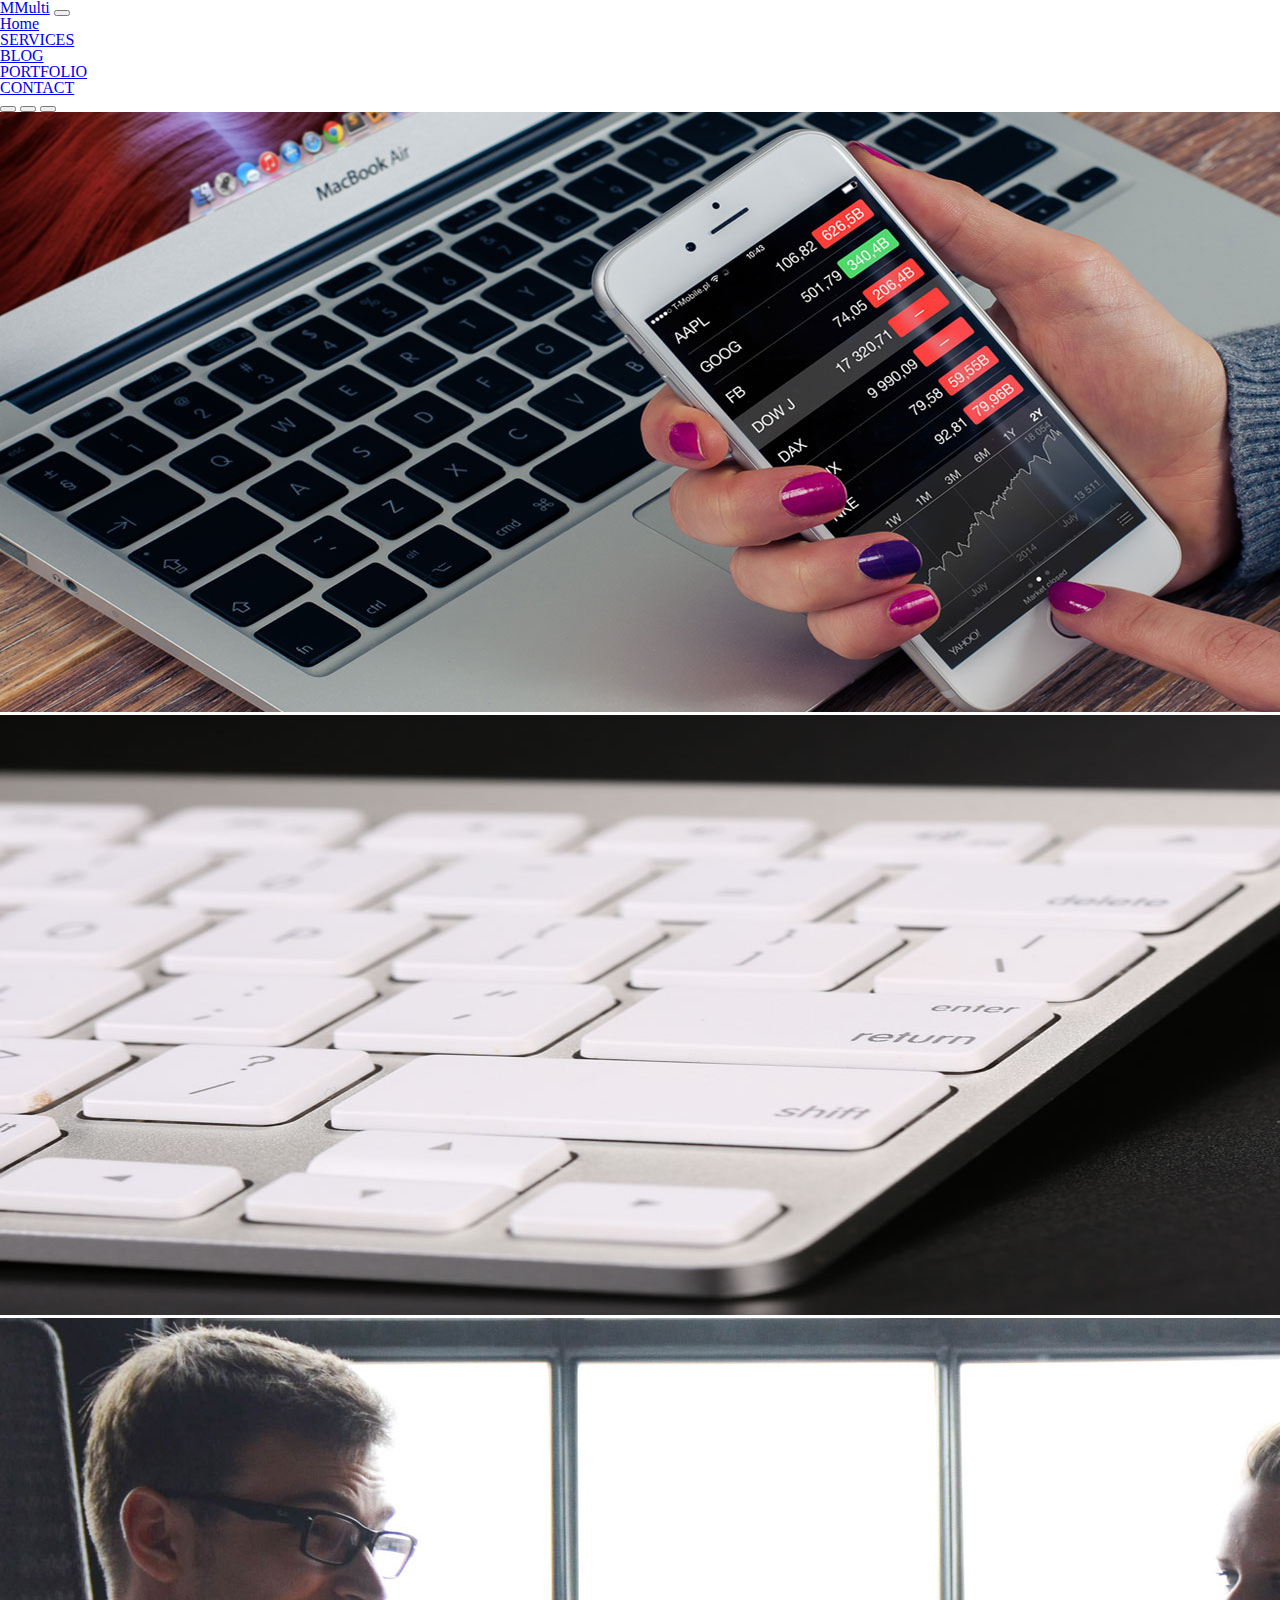
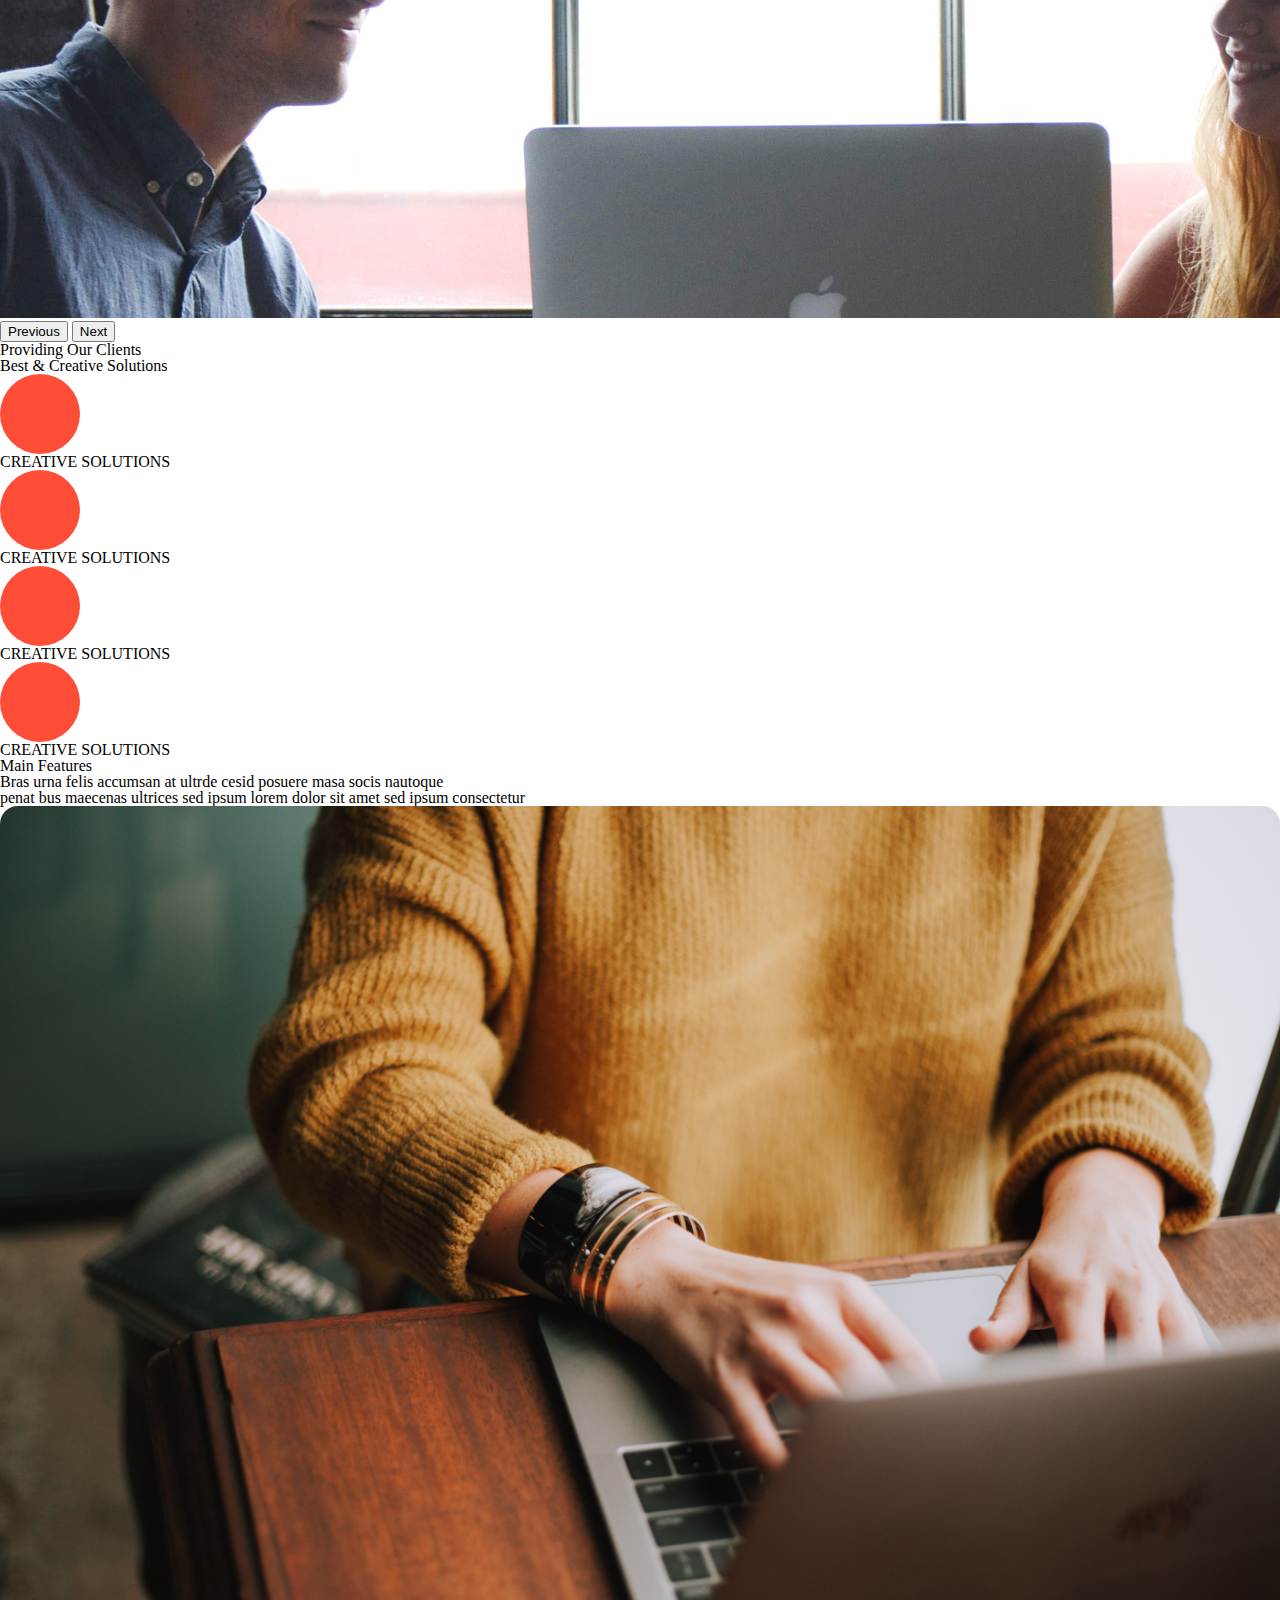
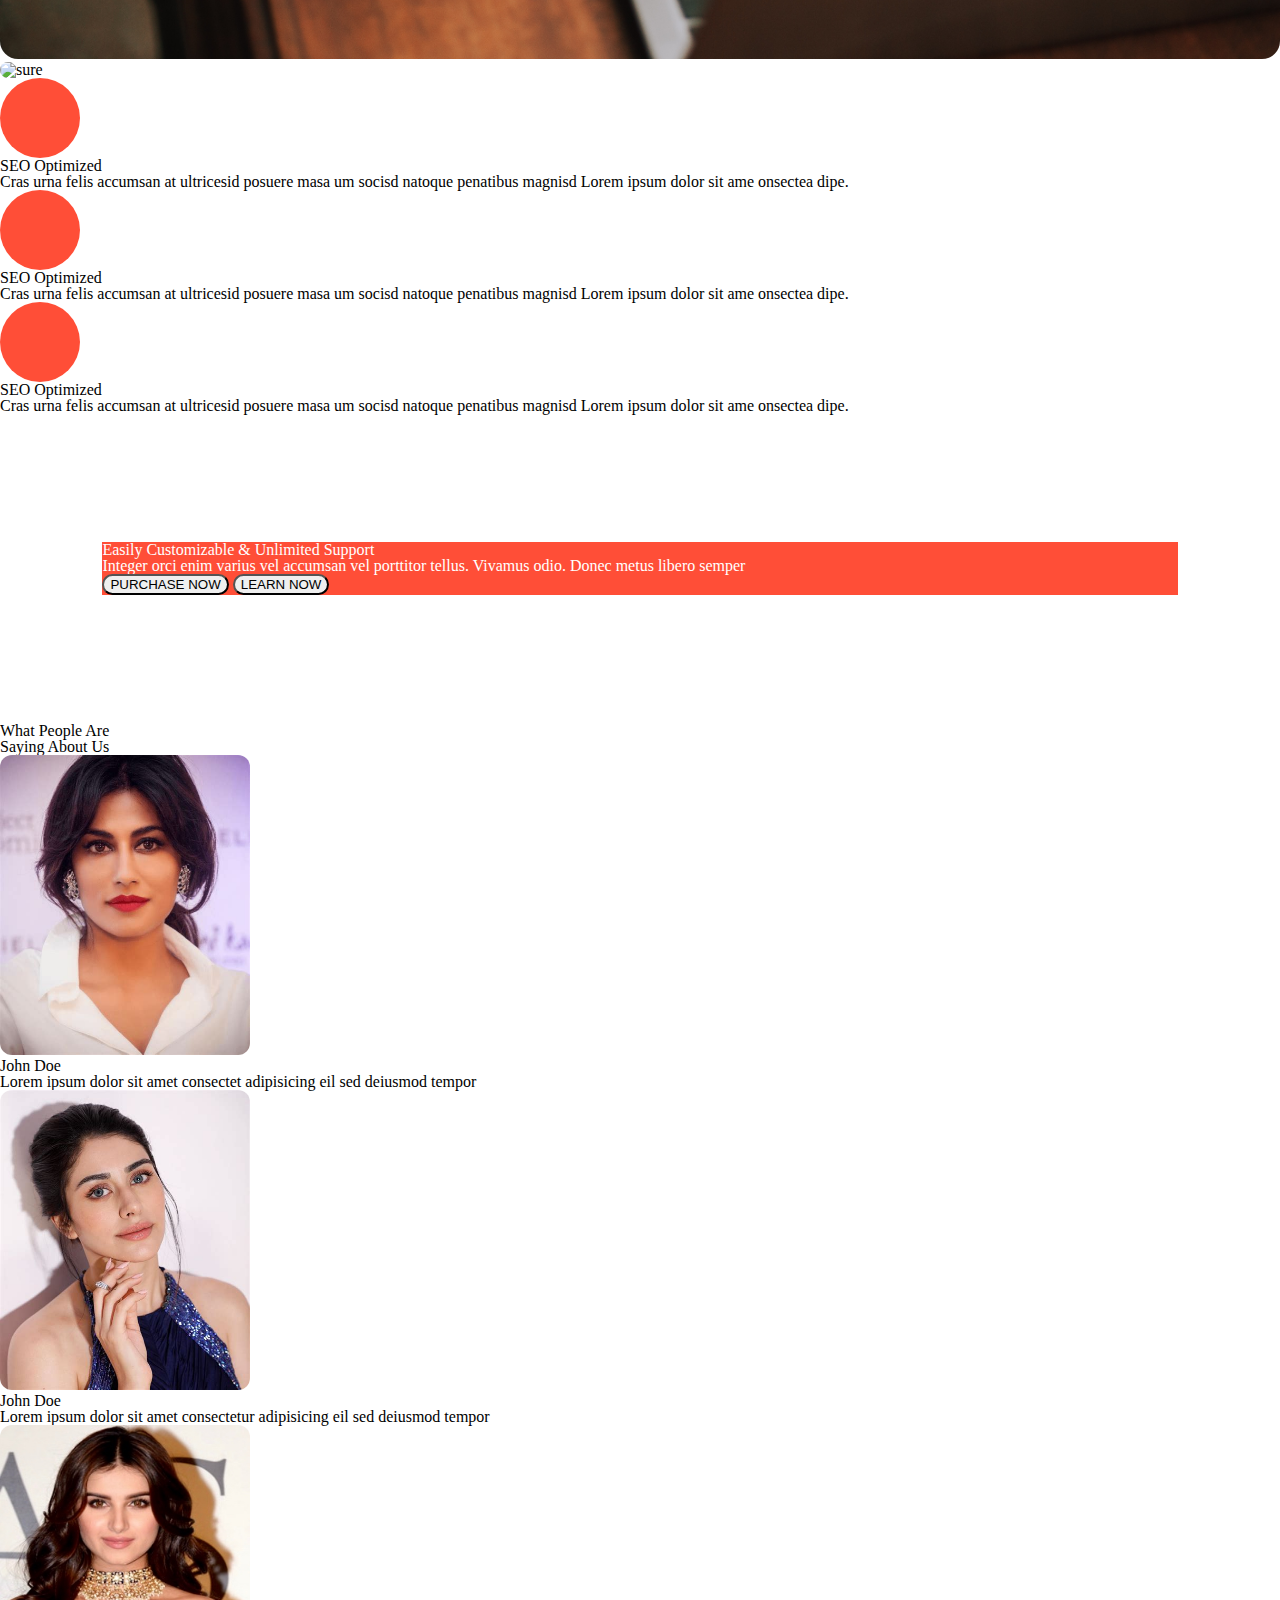
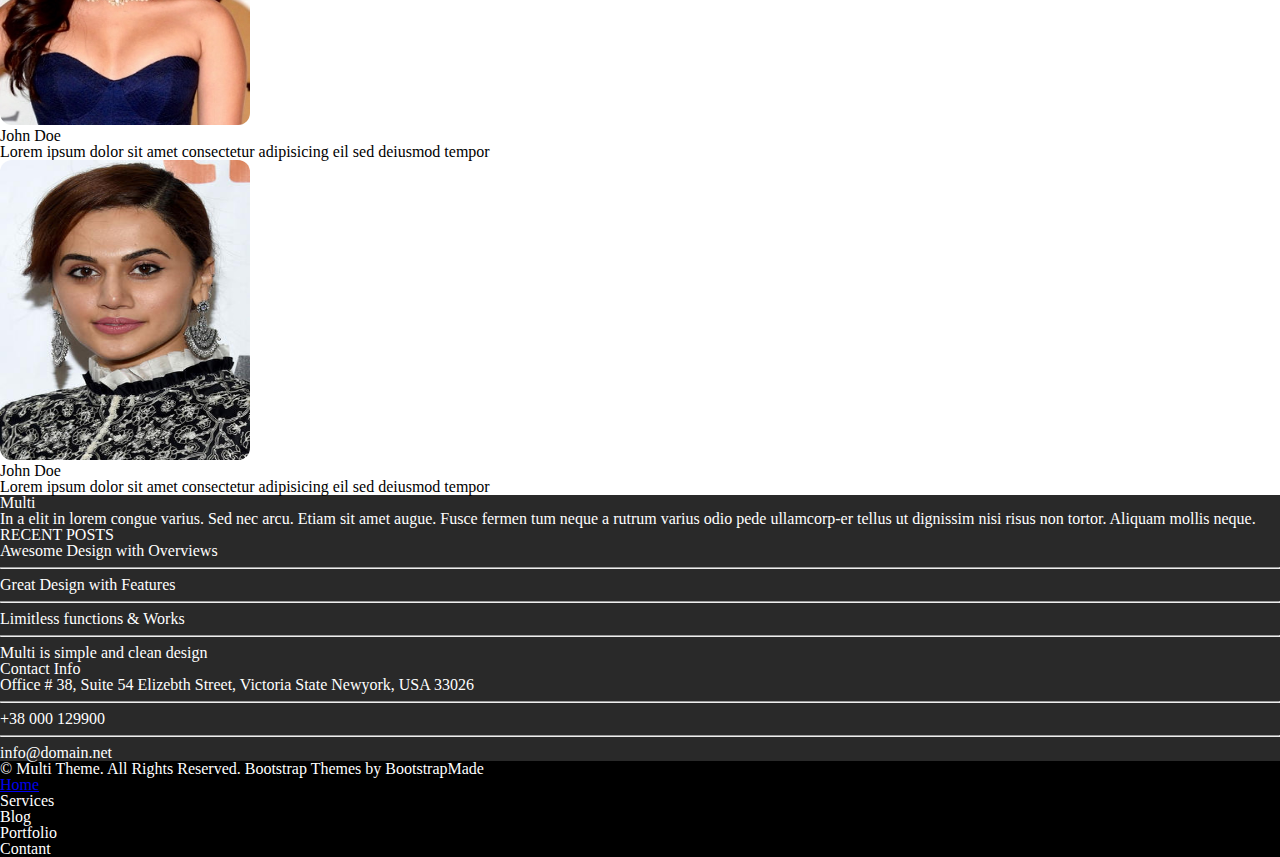
==== index.html @ 55b528cd "17TH FEB 06:17 AM COMMIT" ====
<!DOCTYPE html>
<html lang="en">
    <head>
        <title>Multi Page</title>
        <meta charset="UTF-8">
        <link rel="stylesheet" type="text/css" href="reset.css">
        <link rel= "stylesheet" href="./SCAP.css">
        <meta name="viewport" content="width=device-width, initial-scale=1">
        <script src="https://kit.fontawesome.com/50d83b71b0.js" crossorigin="anonymous"></script>
        <link href="https://cdn.jsdelivr.net/npm/bootstrap@5.1.3/dist/css/bootstrap.min.css" rel="stylesheet" integrity="sha384-1BmE4kWBq78iYhFldvKuhfTAU6auU8tT94WrHftjDbrCEXSU1oBoqyl2QvZ6jIW3" crossorigin="anonymous">

        </head>
    <body>
        <header class="mb-3" id="Home">
            <nav class="navbar navbar-expand-lg navbar-light">
                <div class="container-fluid">
                    <a class="navbar-brand fs-2 fw-bold" href="#"><span class="text-danger">M</span>Multi</a>
                    <button class="navbar-toggler" type="button" data-bs-toggle="collapse" data-bs-target="#navbarNav" aria-controls="navbarNav" aria-expanded="false" aria-label="Toggle navigation">
                    <span class="navbar-toggler-icon"></span>
                    </button>
                    <div class="collapse navbar-collapse" id="navbarNav">
                        <ul class="navbar-nav ms-auto fs-3 fw-bold">
                            <li class="nav-item">
                                <a class="nav-link active" aria-current="page" href="#carouselExampleIndicators">Home</a>
                            </li>
                            <li class="nav-item">
                                <a class="nav-link" href="#services">SERVICES</a>
                            </li>
                            <li class="nav-item">
                                <a class="nav-link" href="#blog">BLOG</a>
                            </li>
                            <li class="nav-item">
                                <a class="nav-link" href="#protfolio">PORTFOLIO</a>
                            </li>
                            <li class="nav-item">
                                <a class="nav-link" href="#contact">CONTACT</a>
                            </li>
                        </ul>
                    </div>
                </div>
            </nav>
        </header>
        <main>
            <div id="carouselExampleIndicators" class="carousel slide" data-bs-ride="carousel">
                <div class="carousel-indicators">
                  <button type="button" data-bs-target="#carouselExampleIndicators" data-bs-slide-to="0" class="active" aria-current="true" aria-label="Slide 1"></button>
                  <button type="button" data-bs-target="#carouselExampleIndicators" data-bs-slide-to="1" aria-label="Slide 2"></button>
                  <button type="button" data-bs-target="#carouselExampleIndicators" data-bs-slide-to="2" aria-label="Slide 3"></button>
                </div>
                <div class="carousel-inner">
                  <div class="carousel-item active">
                    <img src="./assets/slider/1.jpg" class="d-block w-100" alt="1stimage">
                  </div>
                  <div class="carousel-item">
                    <img src="./assets/slider/2.jpg" class="d-block w-100" alt="2ndimage">
                  </div>
                  <div class="carousel-item">
                    <img src="./assets/slider/3.jpg" class="d-block w-100" alt="3rdimage">
                  </div>
                </div>
                <button class="carousel-control-prev" type="button" data-bs-target="#carouselExampleIndicators" data-bs-slide="prev">
                  <span class="carousel-control-prev-icon" aria-hidden="true"></span>
                  <span class="visually-hidden">Previous</span>
                </button>
                <button class="carousel-control-next" type="button" data-bs-target="#carouselExampleIndicators" data-bs-slide="next">
                  <span class="carousel-control-next-icon" aria-hidden="true"></span>
                  <span class="visually-hidden">Next</span>
                </button>
            </div>
            <div class="container-fluid mt-5">
                <div class="row mt-3">
                    <div class="col-12 fw-bold text-center">
                        <p class="fs-3">Providing Our Clients</p>
                        <p class="fs-3">Best & Creative Solutions</p>
                    </div>
                </div>
                <section class="row mt-5 text-center" id="services">
                    <div class = "col-xxl-3 col-xl-3 col-lg-3 col-md-4 col-sm-6 text-center mt-3">
                        <div class="circle-green">
                            <i class="fas fa-cogs fa-3x"></i>
                        </div>
                        <h4 class="fw-bold">CREATIVE SOLUTIONS</h4>
                    </div>
                    <div class = "col-xxl-3 col-xl-3 col-lg-3 col-md-4 col-sm-6 text-center mt-3">
                        <div class="circle-green">
                            <i class="fa fa-leaf fa-3x"></i>
                        </div>
                        <h4 class="fw-bold">CREATIVE SOLUTIONS</h4>
                    </div>
                    <div class = "col-xxl-3 col-xl-3 col-lg-3 col-md-4 col-sm-6 text-center mt-3">
                        <div class="circle-green">
                            <i class="far fa-heart fa-3x"></i>
                        </div>
                        <h4 class="fw-bold">CREATIVE SOLUTIONS</h4>
                    </div>
                    <div class = "col-xxl-3 col-xl-3 col-lg-3 col-md-4 col-sm-6 text-center mt-3">
                        <div class="circle-green">
                            <i class="fas fa-laptop fa-3x"></i>
                        </div>
                        <h4 class="fw-bold">CREATIVE SOLUTIONS</h4>
                    </div>
                </section>
                <div class="row mt-5">
                    <div class="col-12  text-center">    
                        <p class="fs-2 fw-bold">Main Features<p>
                        <p class="fs-3">Bras urna felis accumsan at ultrde cesid posuere masa socis nautoque</p>
                        <p class="fs-4">penat bus maecenas ultrices sed ipsum lorem dolor sit amet sed ipsum consectetur</p>
                    </div>
                </div>
                <div class="row mb-5" id="protfolio">
                    <div class="col-xxl-6 col-xl-6 col-lg-6 col-md-12 col-sm-12 mt-5">
                        <img src="./computer.jpg" height="100%" width="100%" alt="sure" style="border-radius: 18px;">
                    </div>
                    <div class="col-xxl-6 col-xl-6 col-lg-6 col-md-12 col-sm-12 mt-5">
                        <img src="./lets-talk-about-bootstrap.png" height="100%" width="100%" alt="sure" style="border-radius: 18px;">
                    </div>
                </div>
            
                <div class= "row mt-5 mb-5 justify-content-evenly" id="blog">
                    <div class="col-xxl-4 col-xl-4 col-lg-6 col-md-6 col-sm-12  mt-5 mb-5">
                        <div class="container-fluid">
                            <div class="row">
                                <div class="col-2 me-4">
                                    <div class="circle-green">
                                        <i class="fas fa-rocket fa-3x ms-3"></i>
                                    </div>
                                </div>
                                <div class="col-9">
                                    <h3 class="fw-bold">SEO Optimized </h3>
                                    <h5>Cras urna felis accumsan at ultricesid posuere 
                                    masa um socisd natoque penatibus magnisd Lorem 
                                    ipsum dolor sit ame onsectea dipe.</h5>
                                </div>
                                
                            </div>
                        </div>
                    </div>
                    <div class="col-xxl-4 col-xl-4 col-lg-6 col-md-6 col-sm-12  mt-5 mb-5">
                        <div class="container-fluid">
                            <div class="row">
                                <div class="col-2 me-4">
                                    <div class="circle-green">
                                        <i class="fas fa-camera fa-3x ms-3"></i>
                                    </div>
                                </div>
                                <div class="col-9">
                                    <h3 class="fw-bold">SEO Optimized </h3>
                                    <h5>Cras urna felis accumsan at ultricesid posuere 
                                    masa um socisd natoque penatibus magnisd Lorem 
                                    ipsum dolor sit ame onsectea dipe.</h5>
                                </div>
                            </div>
                        </div>
                    </div>
                    <div class="col-xxl-4 col-xl-4 col-lg-6 col-md-6 col-sm-12  mt-5 mb-5"> 
                        <div class="container-fluid">
                            <div class="row">
                                <div class="col-2 me-4">
                                    <div class="circle-green">
                                        <i class="fas fa-heart fa-3x ms-3"></i>
                                    </div>
                                </div>
                                <div class="col-9">
                                    <h3 class="fw-bold">SEO Optimized </h3>
                                    <h5>Cras urna felis accumsan at ultricesid posuere 
                                    masa um socisd natoque penatibus magnisd Lorem 
                                    ipsum dolor sit ame onsectea dipe.</h5>
                                </div>
                            </div>
                        </div>
                    </div>  
                </div>
                <section class="row text-center" style="background-color: #FF4E37; color: white;margin-left: 8vw;margin-right: 8vw;">
                    <div class="col-12" style="margin-top: 10vw; margin-bottom: 10vw; ">
                        <h1 class="fw-bold">Easily Customizable & Unlimited Support</h1>
                        <h5>Integer orci enim varius vel accumsan vel porttitor tellus. Vivamus odio. Donec metus libero semper</h5>
                        <button type="button" class="btn btn-light" style="border-radius: 18px;">PURCHASE NOW</button>
                        <button type="button" class="btn btn-light" style="border-radius: 18px;">LEARN NOW</button>
                    </div>
                </section>
                <div class="row mt-5">
                    <p class ="col-12 fs-2 fw-bold text-center">What People Are</p>
                    <p class= "col-12 fs-2 fw-bold text-center">Saying About Us</p>
                </div>
                <div class="row mt-5 mb-5">
                    <div class="col-xxl-3 col-xl-3 col-lg-4 col-md-6 col-sm-12 text-center mt-3">
                        <img src="./1.jpg" alt="sure" style="border-radius: 12px;" height="300px" width="250px">
                        <h2>John Doe</h2>
                        <h4>Lorem ipsum dolor sit amet consectet adipisicing eil sed deiusmod tempor</h4>
                    </div>
                    <div class="col-xxl-3 col-xl-3 col-lg-4 col-md-6 col-sm-12 text-center mt-3">
                        <img src="./2.jpg" alt="sure" style="border-radius: 12px;" height="300px" width="250px">
                        <h2>John Doe</h2>
                        <h4>Lorem ipsum dolor sit amet consectetur adipisicing eil sed deiusmod tempor</h4>
                    </div>
                    <div class="col-xxl-3 col-xl-3 col-lg-4 col-md-6 col-sm-12 text-center mt-3">
                        <img src="./3.jpg" alt="sure"  style="border-radius: 12px;" height="300px" width="250px">
                        <h2>John Doe</h2>
                        <h4>Lorem ipsum dolor sit amet consectetur adipisicing eil sed deiusmod tempor</h4>
                    </div>
                    <div class="col-xxl-3 col-xl-3 col-lg-4 col-md-6 col-sm-12 text-center mt-3">
                        <img src="./4.jpg" alt="sure" style="border-radius: 12px;" height="300px" width="250px">
                        <h2>John Doe</h2>
                        <h4>Lorem ipsum dolor sit amet consectetur adipisicing eil sed deiusmod tempor</h4>
                    </div>
                </div>
                <div class="row" style="background-color: #292929; color: white;">
                    <div class="col-xxl-4 col-xl-4 col-lg-6 col-md-6 col-sm-12 fs-4 mt-5 mb-5">
                        <h3>Multi</h3>
                        <p>In a elit in lorem congue varius. Sed 
                            nec arcu. Etiam sit amet augue. Fusce 
                            fermen tum neque a rutrum varius odio 
                            pede ullamcorp-er tellus ut dignissim 
                            nisi risus non tortor. Aliquam mollis 
                            neque.
                        </p>
                        <div class="d-flex justify-content-between">
                            <i class="fab fa-facebook-f fa-2x" ></i>
                            <i class="fab fa-twitter fa-2x" ></i>
                            <i class="fab fa-linkedin-in fa-2x" ></i>
                            <i class="fab fa-pinterest fa-2x" ></i>
                            <i class="fab fa-google-plus fa-2x"></i>
                        </div>
                    </div>
                    <div class="col-xxl-4 col-xl-4 col-lg-6 col-md-6 col-sm-12 fs-3  mt-5 mb-5">
                        <p>RECENT POSTS</p>
                        <p>Awesome Design with Overviews</p>
                        <hr>
                        <p>Great Design with Features</p>
                        <hr>
                        <p>Limitless functions & Works</p>
                        <hr>
                        <p>Multi is simple and clean design</p>
                    </div>
                    <div class="col-xxl-4 col-xl-4 col-lg-4 col-md-6 col-sm-12 fs-4  mt-5 mb-5" id="contact">
                        <p>Contact Info</p>
                        <i class="fas fa-home fa-2x"></i> Office # 38, Suite 54 Elizebth Street, Victoria State Newyork, USA 33026
                        
                        <hr>
                        <i class="fas fa-phone-alt fa-2x"></i>  +38 000 129900
                        <hr>
                        <i class="far fa-envelope fa-2x"></i> info@domain.net
                    </div>
                </div>
            </div>
        </main>
        <footer class="container-fluid" style="background-color: black;color: white;">
            <div class="row">
                <h5 class="col-xxl-3 col-xl-3 col-lg-3 col-md-4 col-sm-3"> &#169; Multi Theme. All Rights Reserved.
                    Bootstrap Themes by BootstrapMade</h5>
                <div class="col-xxl-6 col-xl-6 col-lg-7 col-md-8 col-sm-4 d-flex ms-auto justify-content-around flex-xxl-row flex-xl-row flex-lg-row flex-md-row flex-sm-column">
                    <h5><a href="#Home">Home</a></h5>
                    <h5>Services</h5>
                    <h5>Blog</h5>
                    <h5>Portfolio</h5>
                    <h5>Contant</h5>
                </div>    
            </div>
        </footer>
        <script src="https://cdn.jsdelivr.net/npm/bootstrap@5.1.3/dist/js/bootstrap.bundle.min.js" integrity="sha384-ka7Sk0Gln4gmtz2MlQnikT1wXgYsOg+OMhuP+IlRH9sENBO0LRn5q+8nbTov4+1p" crossorigin="anonymous"></script>
    </body>
</html>
---- SCAP.css ----
.circle-green {
    height: 80px;
    width: 80px;
    background-color: #FF4E37;
    border-radius: 40px;
}


.circle-green:hover {
    color: #FF4E37;
    background-color: white;
}
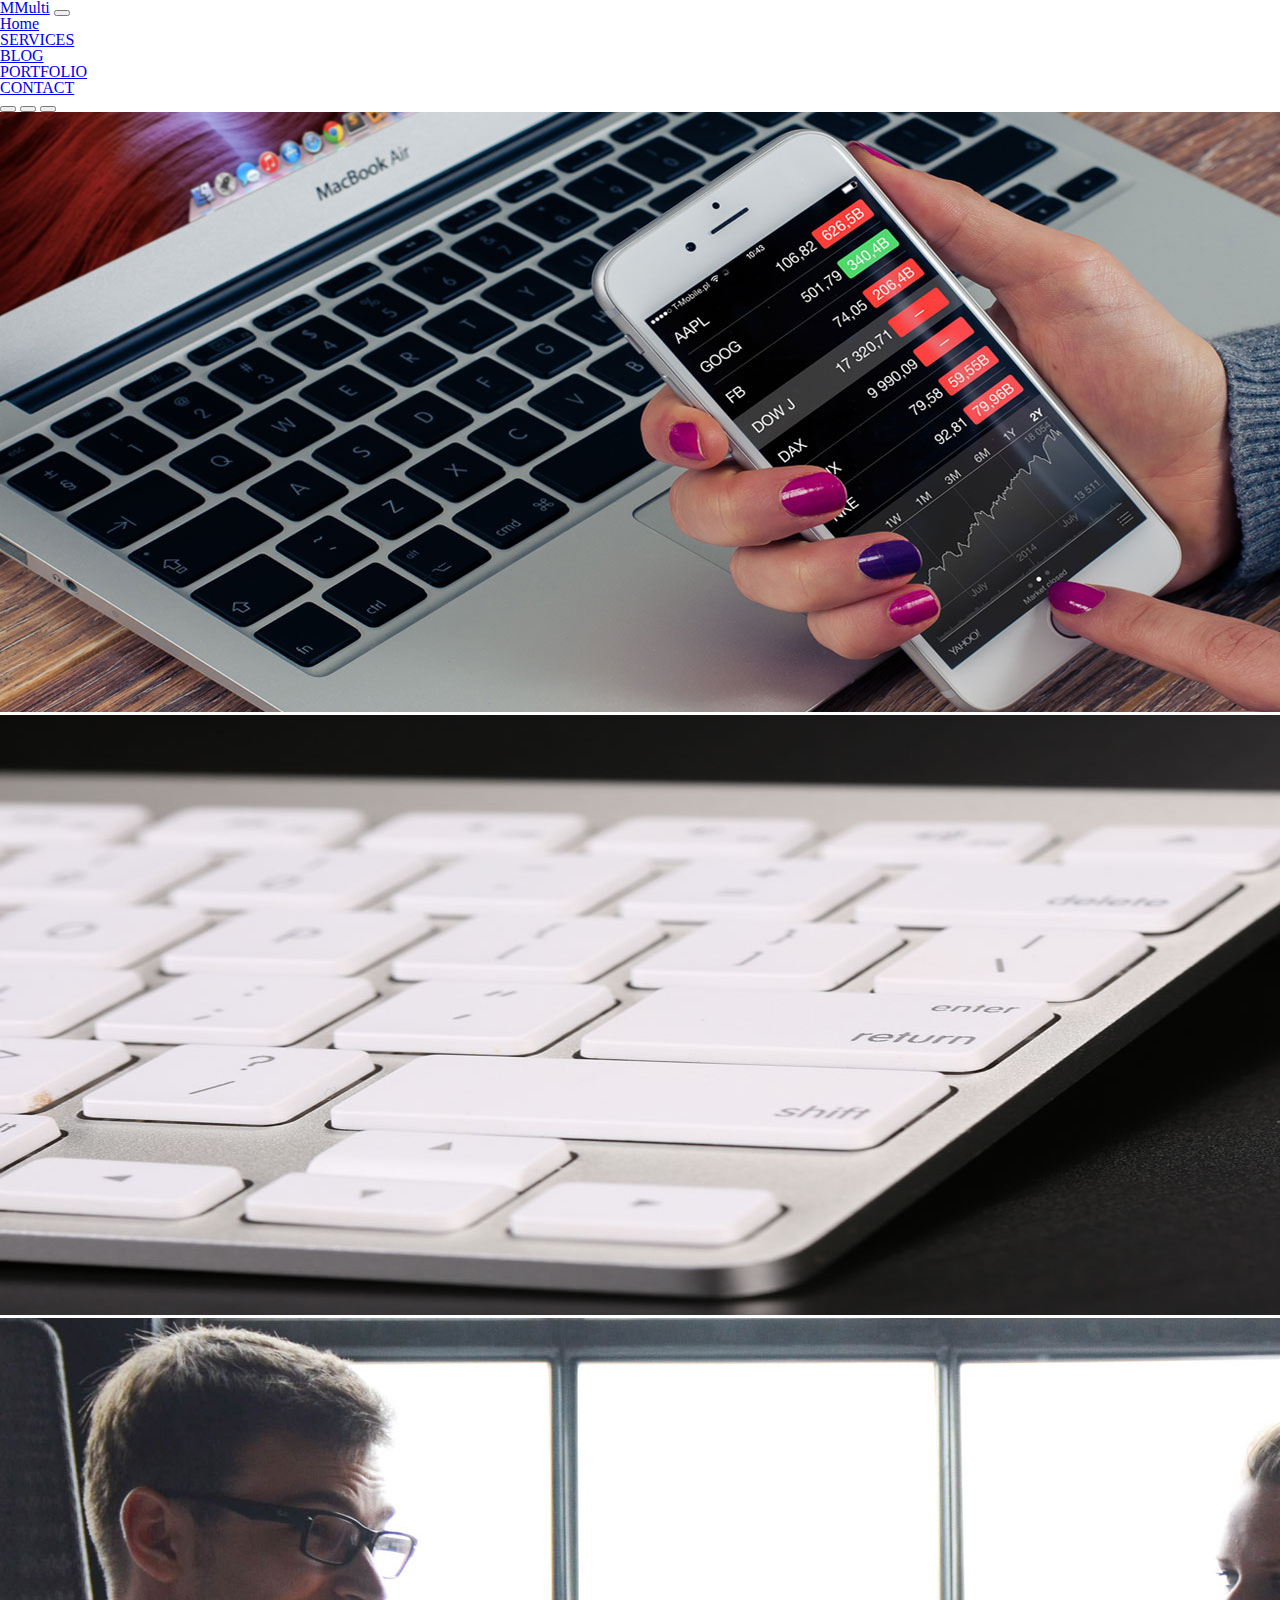
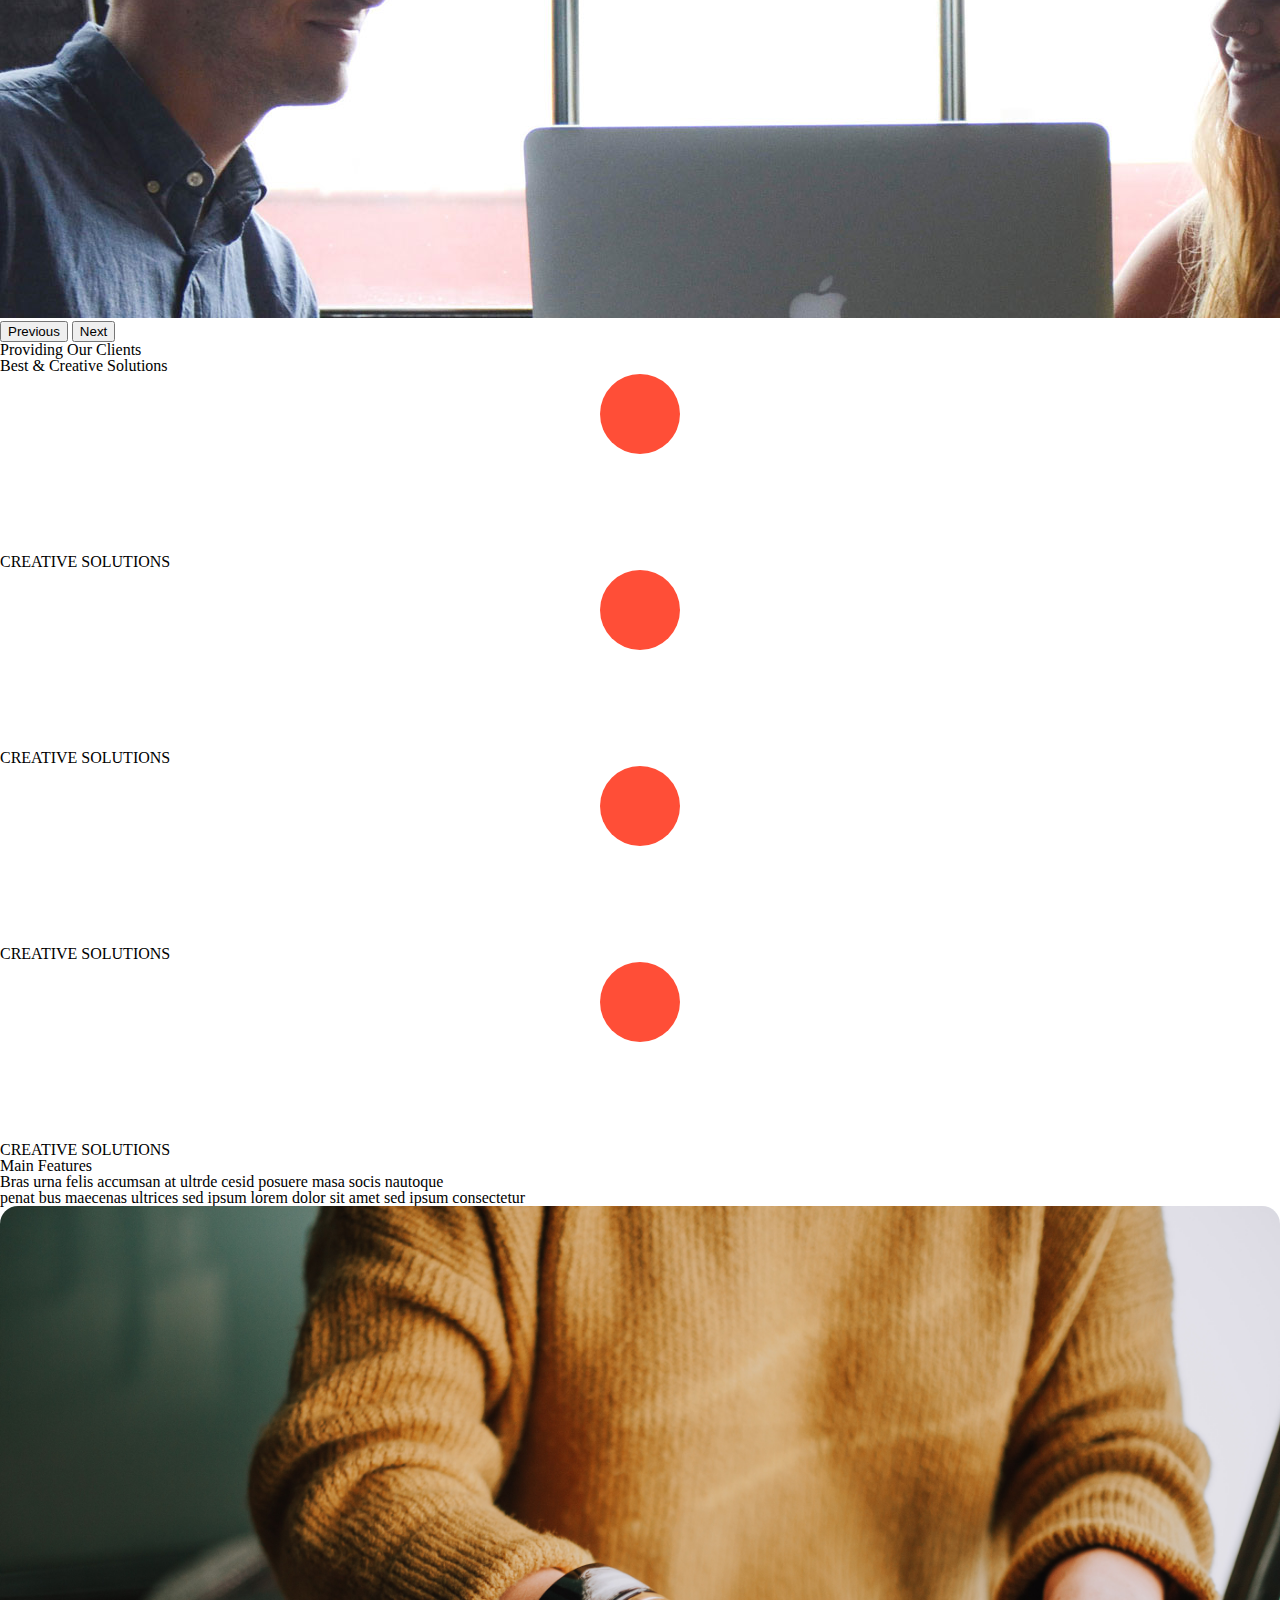
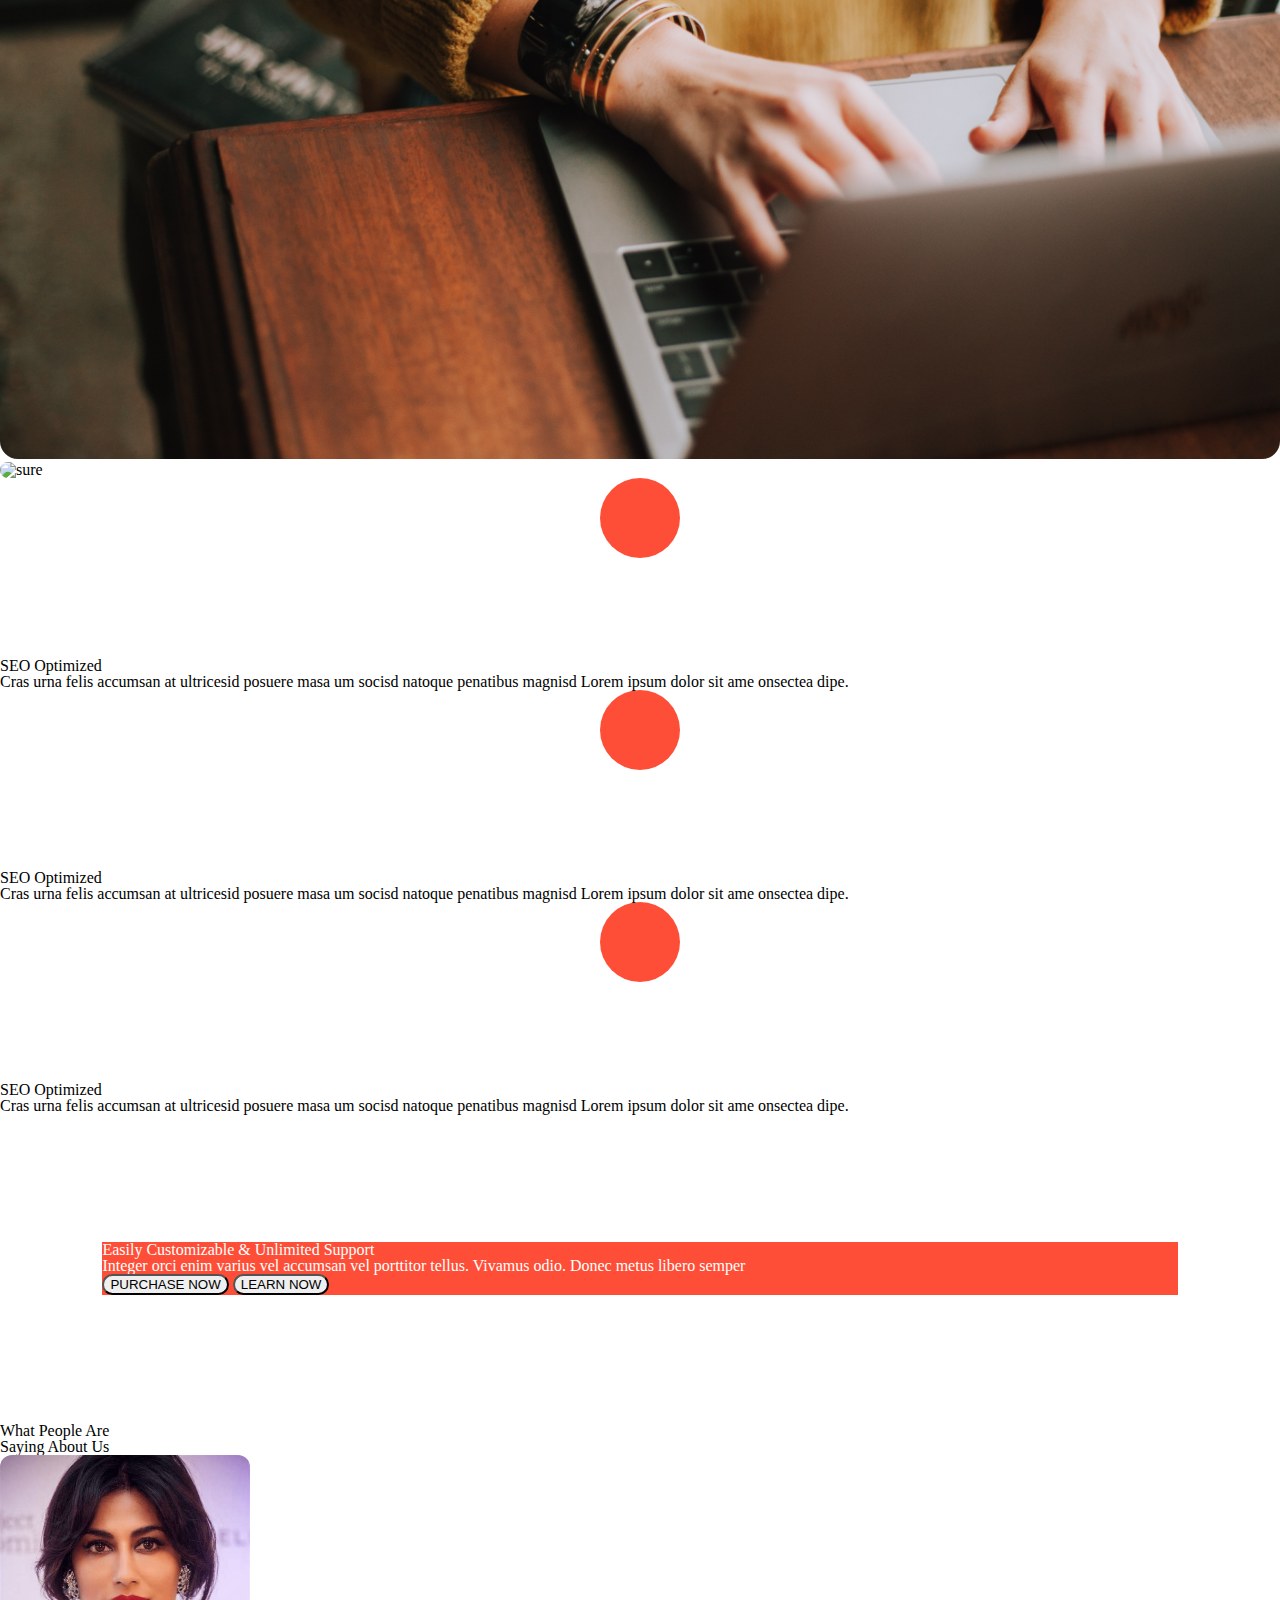
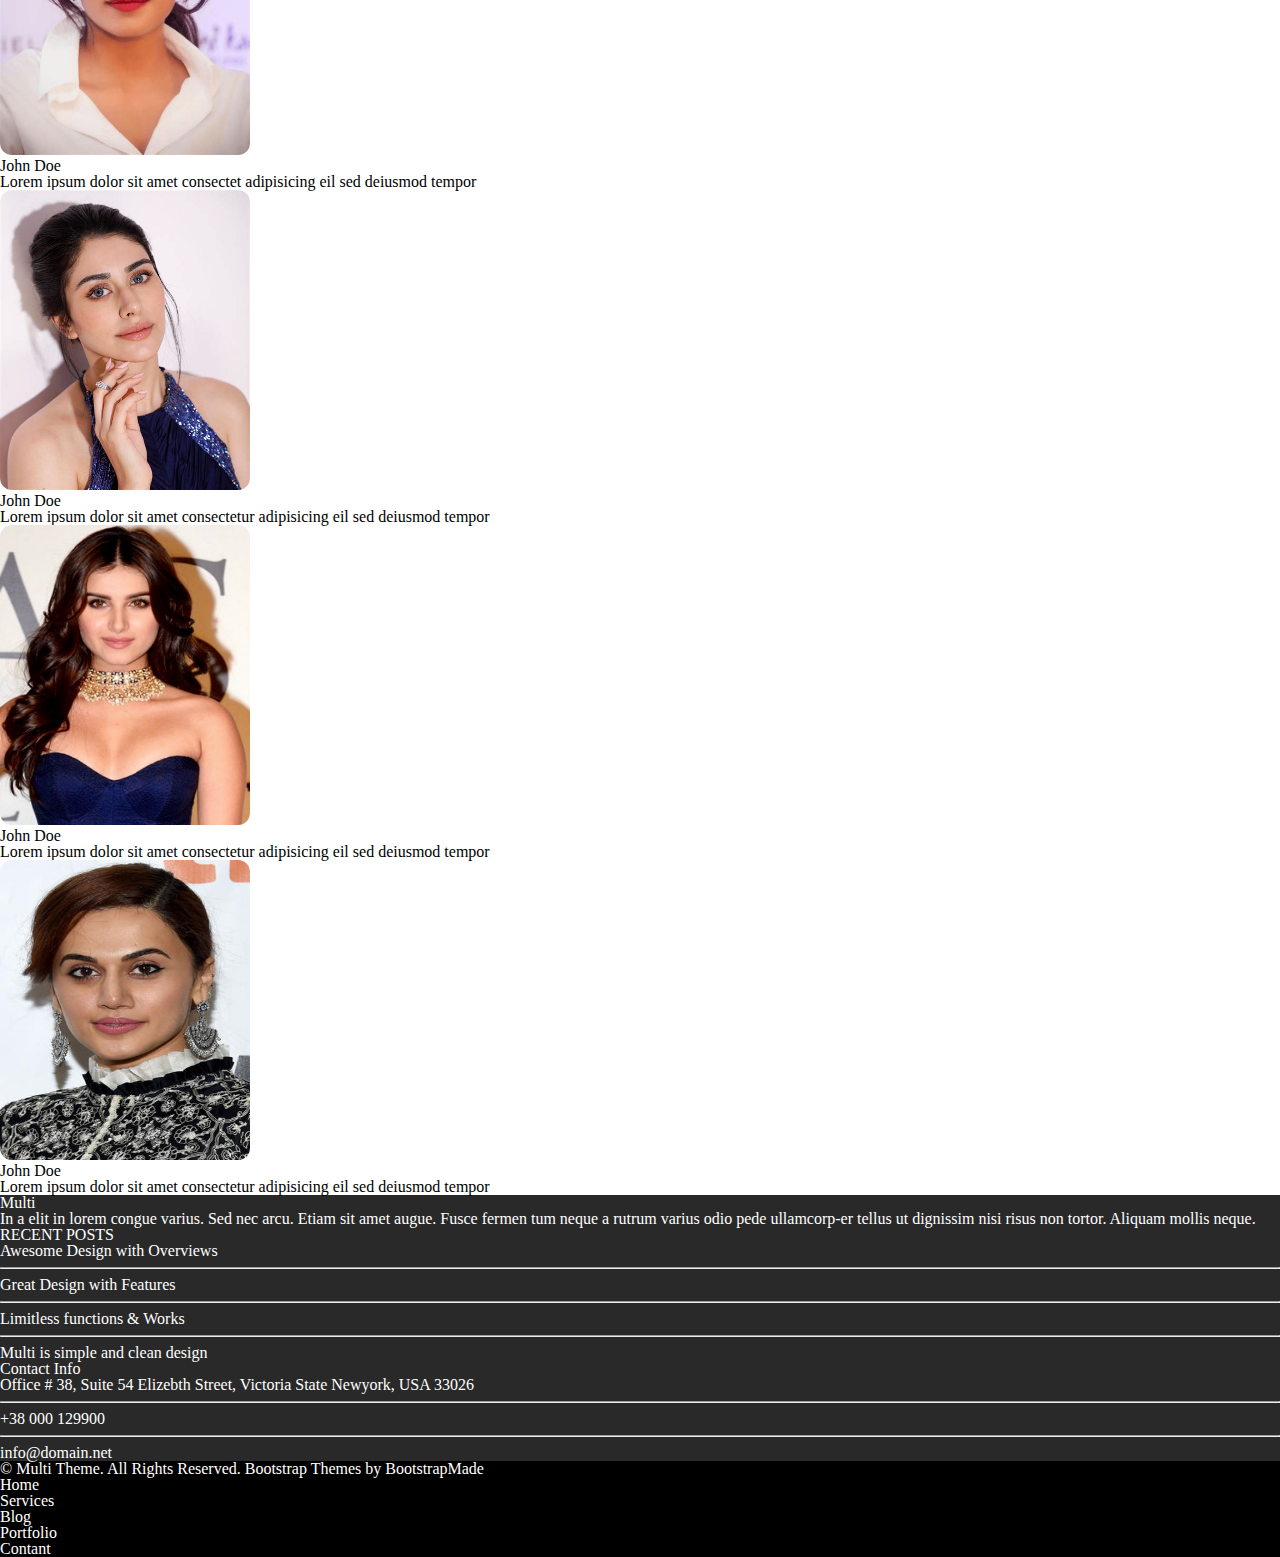
==== commit 870e73f3: "17TH FEB 06:20 AM COMMIT" ====
--- a/index.html
+++ b/index.html
@@ -249,7 +249,7 @@
                 <h5 class="col-xxl-3 col-xl-3 col-lg-3 col-md-4 col-sm-3"> &#169; Multi Theme. All Rights Reserved.
                     Bootstrap Themes by BootstrapMade</h5>
                 <div class="col-xxl-6 col-xl-6 col-lg-7 col-md-8 col-sm-4 d-flex ms-auto justify-content-around flex-xxl-row flex-xl-row flex-lg-row flex-md-row flex-sm-column">
-                    <h5><a href="#Home">Home</a></h5>
+                    <h5><a href="#Home" class="changedec">Home</a></h5>
                     <h5>Services</h5>
                     <h5>Blog</h5>
                     <h5>Portfolio</h5>
--- a/SCAP.css
+++ b/SCAP.css
@@ -1,12 +1,23 @@
 .circle-green {
-    height: 80px;
-    width: 80px;
-    background-color: #FF4E37;
-    border-radius: 40px;
+	height: 80px;
+	width: 80px;
+	background-color: #ff4e37;
+	border-radius: 40px;
+	color: white;
+	margin-left: auto;
+	margin-right: auto;
+	margin-bottom: 100px;
 }
 
+i {
+	margin-top: 14px;
+}
 
 .circle-green:hover {
-    color: #FF4E37;
-    background-color: white;
-}+	color: #ff4e37;
+	background-color: white;
+}
+.changedec {
+	text-decoration: none;
+	color: white;
+}
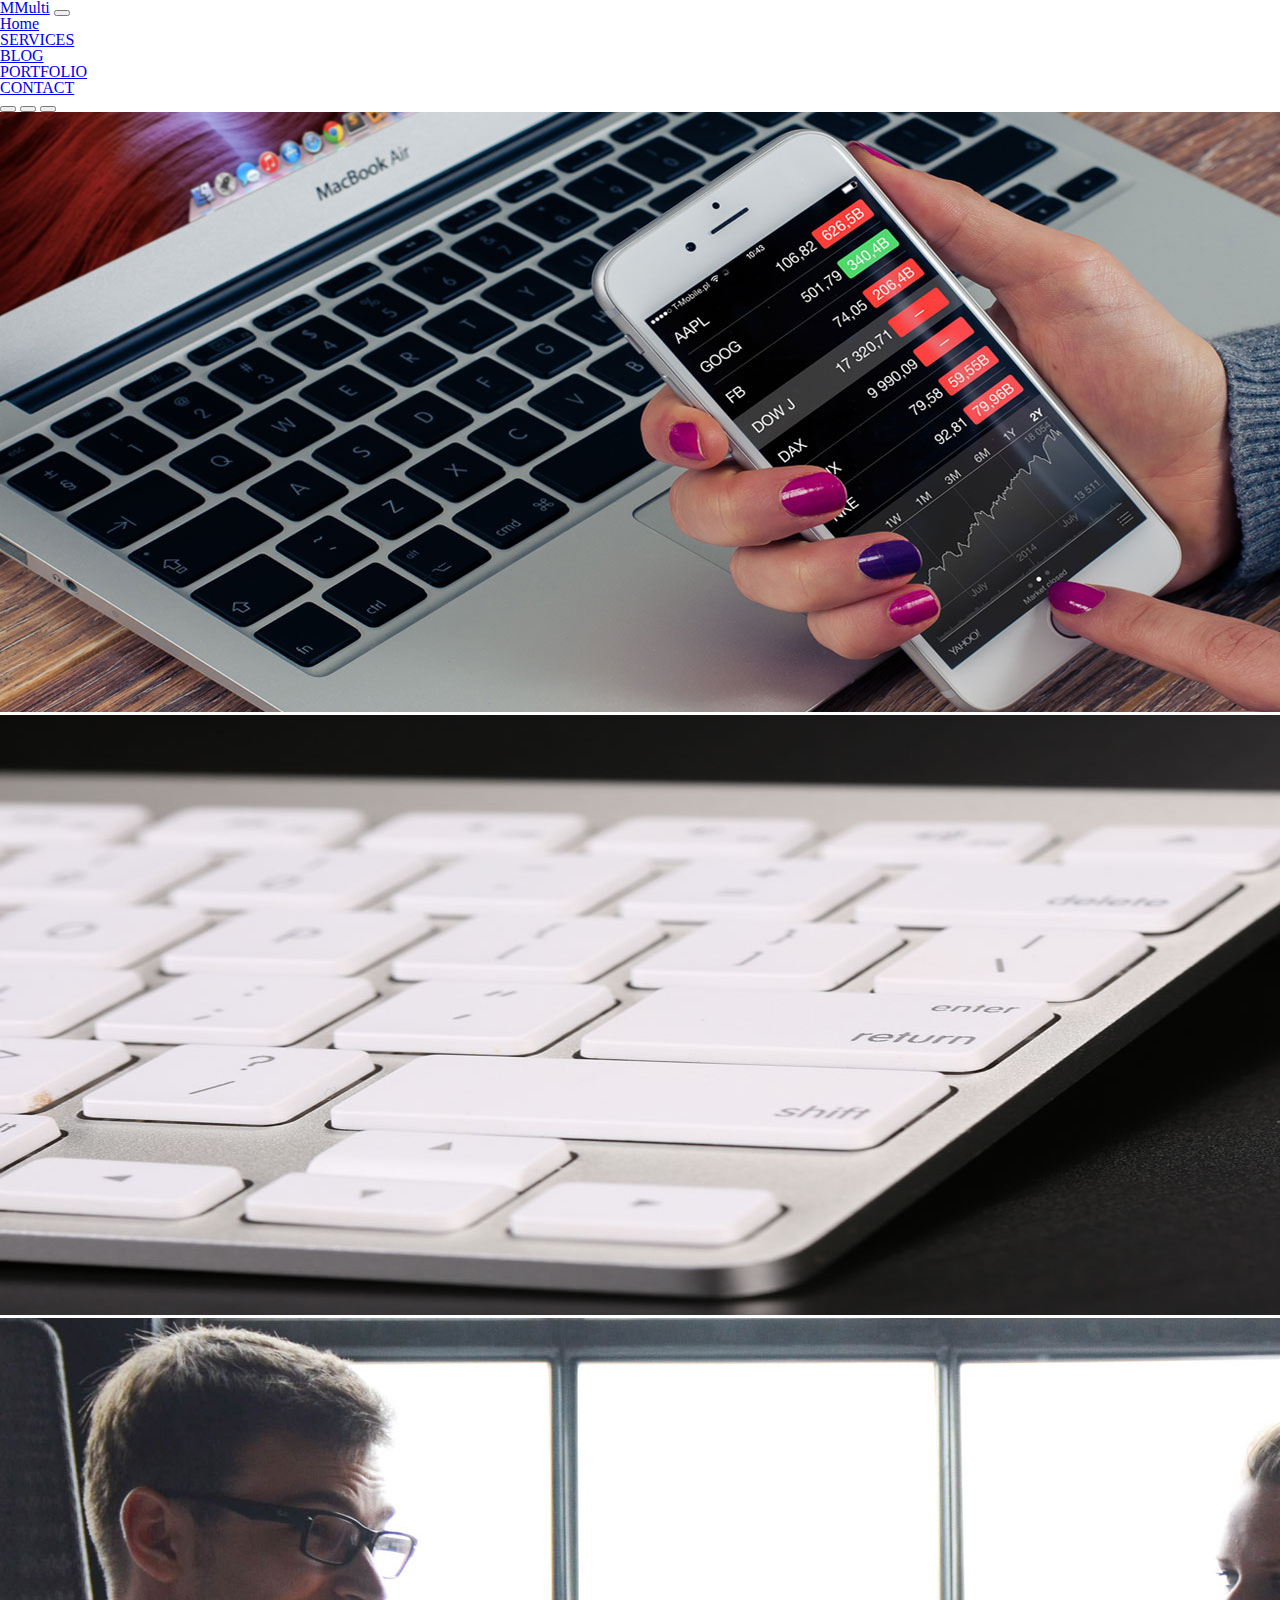
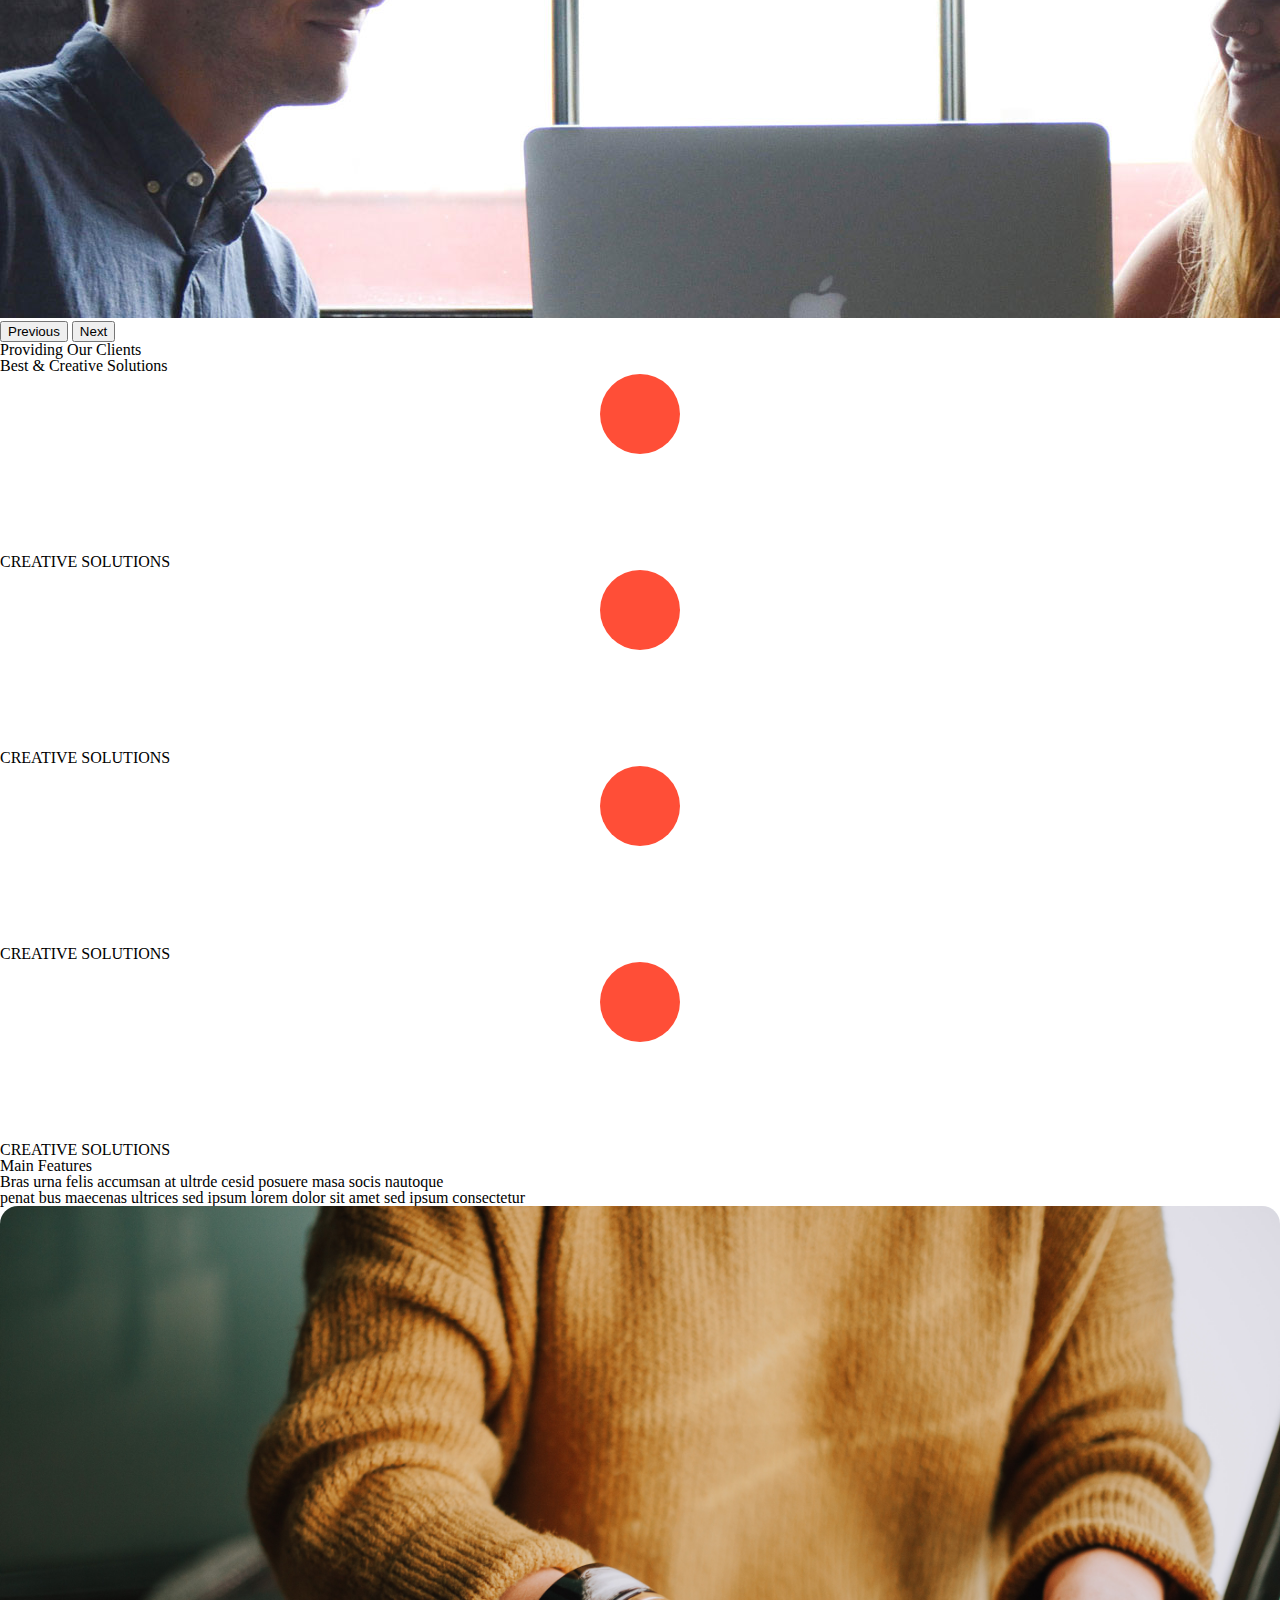
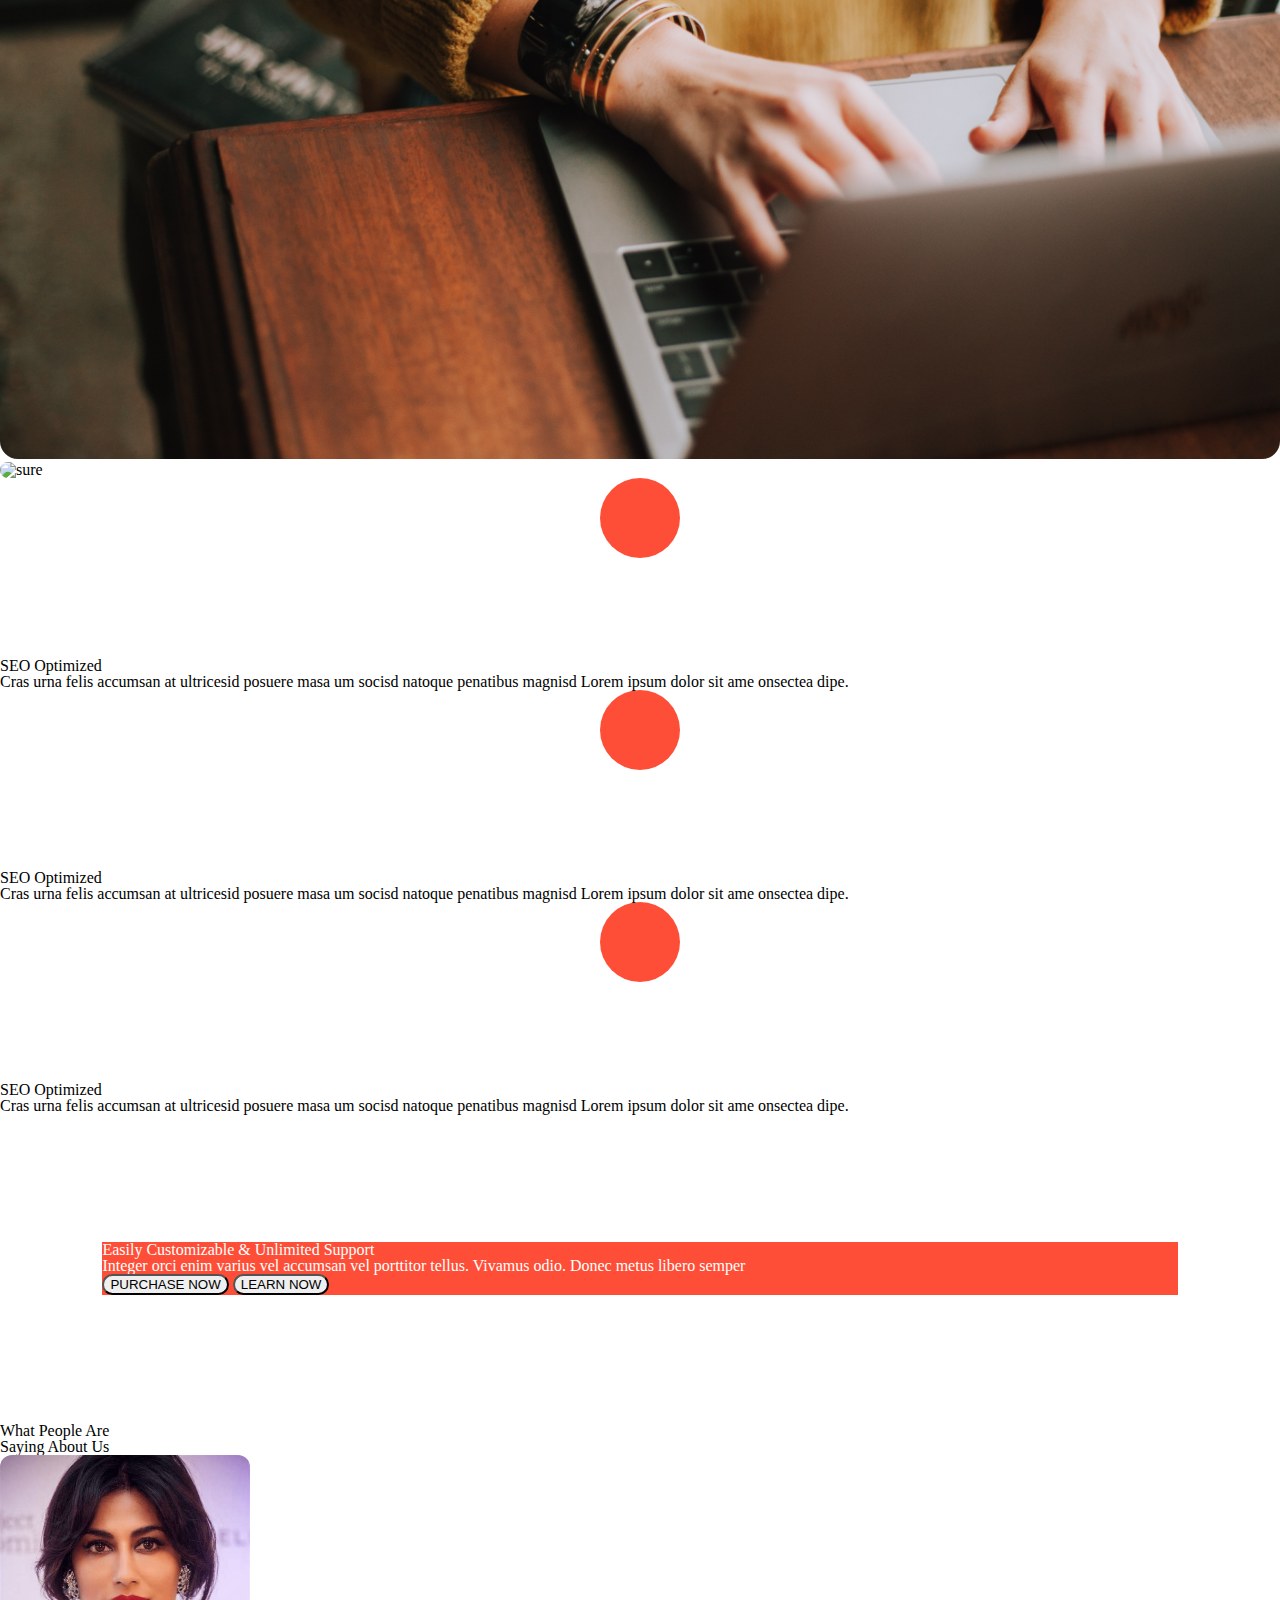
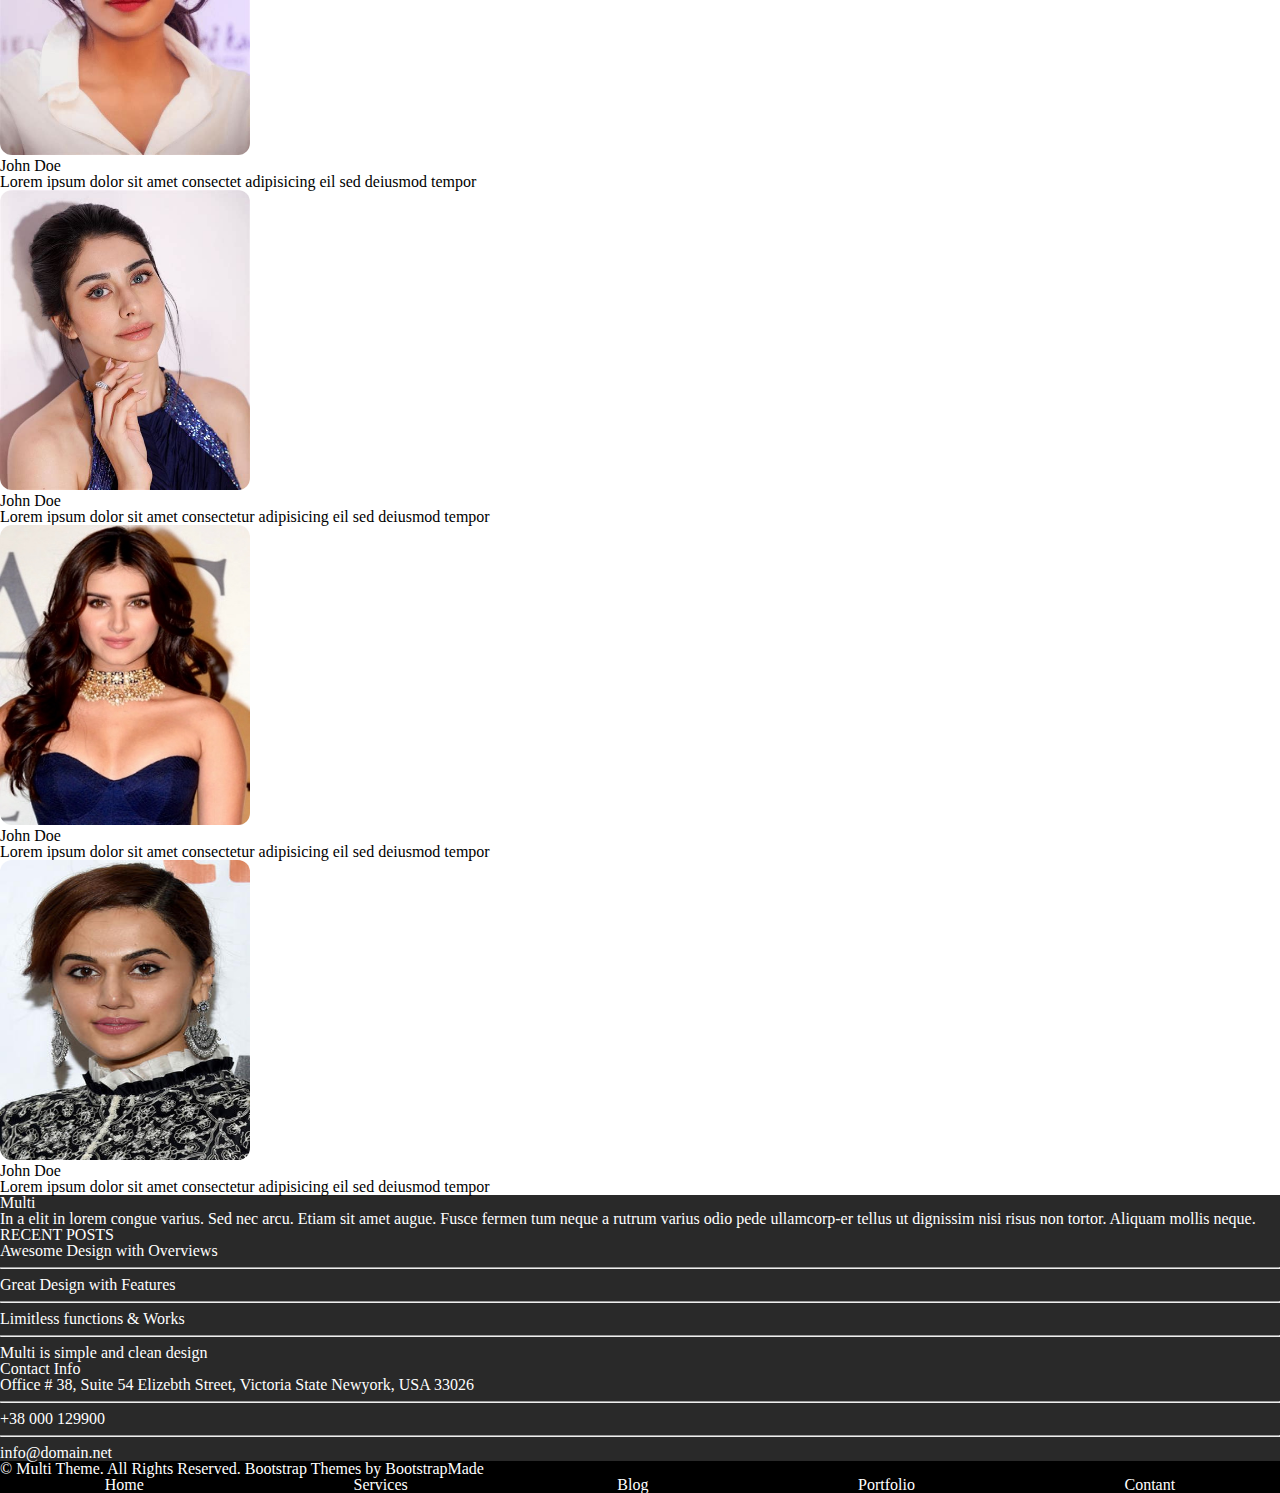
==== commit aac6b457: "17TH FEB 06:43 AM COMMIT" ====
--- a/index.html
+++ b/index.html
@@ -174,8 +174,8 @@
                     <div class="col-12" style="margin-top: 10vw; margin-bottom: 10vw; ">
                         <h1 class="fw-bold">Easily Customizable & Unlimited Support</h1>
                         <h5>Integer orci enim varius vel accumsan vel porttitor tellus. Vivamus odio. Donec metus libero semper</h5>
-                        <button type="button" class="btn btn-light" style="border-radius: 18px;">PURCHASE NOW</button>
-                        <button type="button" class="btn btn-light" style="border-radius: 18px;">LEARN NOW</button>
+                        <button type="button" class="btn btn-light mt-5" style="border-radius: 18px;">PURCHASE NOW</button>
+                        <button type="button" class="btn btn-light mt-5" style="border-radius: 18px;">LEARN NOW</button>
                     </div>
                 </section>
                 <div class="row mt-5">
@@ -246,14 +246,14 @@
         </main>
         <footer class="container-fluid" style="background-color: black;color: white;">
             <div class="row">
-                <h5 class="col-xxl-3 col-xl-3 col-lg-3 col-md-4 col-sm-3"> &#169; Multi Theme. All Rights Reserved.
+                <h5 class="col-xxl-3 col-xl-3 col-lg-3 col-md-4 col-sm-6"> &#169; Multi Theme. All Rights Reserved.
                     Bootstrap Themes by BootstrapMade</h5>
-                <div class="col-xxl-6 col-xl-6 col-lg-7 col-md-8 col-sm-4 d-flex ms-auto justify-content-around flex-xxl-row flex-xl-row flex-lg-row flex-md-row flex-sm-column">
+                <div class="col-xxl-6 col-xl-6 col-lg-7 col-md-8 col-sm-6 ms-auto" id="givemeflexrow">
                     <h5><a href="#Home" class="changedec">Home</a></h5>
-                    <h5>Services</h5>
-                    <h5>Blog</h5>
-                    <h5>Portfolio</h5>
-                    <h5>Contant</h5>
+                    <h5><a href="#services" class="changedec">Services</a></h5>
+                    <h5><a href="#blog" class="changedec">Blog</a></h5>
+                    <h5><a href="#protfolio" class="changedec">Portfolio</a></h5>
+                    <h5><a href="#Contact" class="changedec">Contant</a></h5>
                 </div>    
             </div>
         </footer>
--- a/SCAP.css
+++ b/SCAP.css
@@ -21,3 +21,13 @@
 	text-decoration: none;
 	color: white;
 }
+#givemeflexrow {
+	display: flex;
+	justify-content: space-around;
+	flex-direction: row;
+}
+@media only screen and (max-width: 769px) {
+	#givemeflexrow {
+		flex-direction: column;
+	}
+}
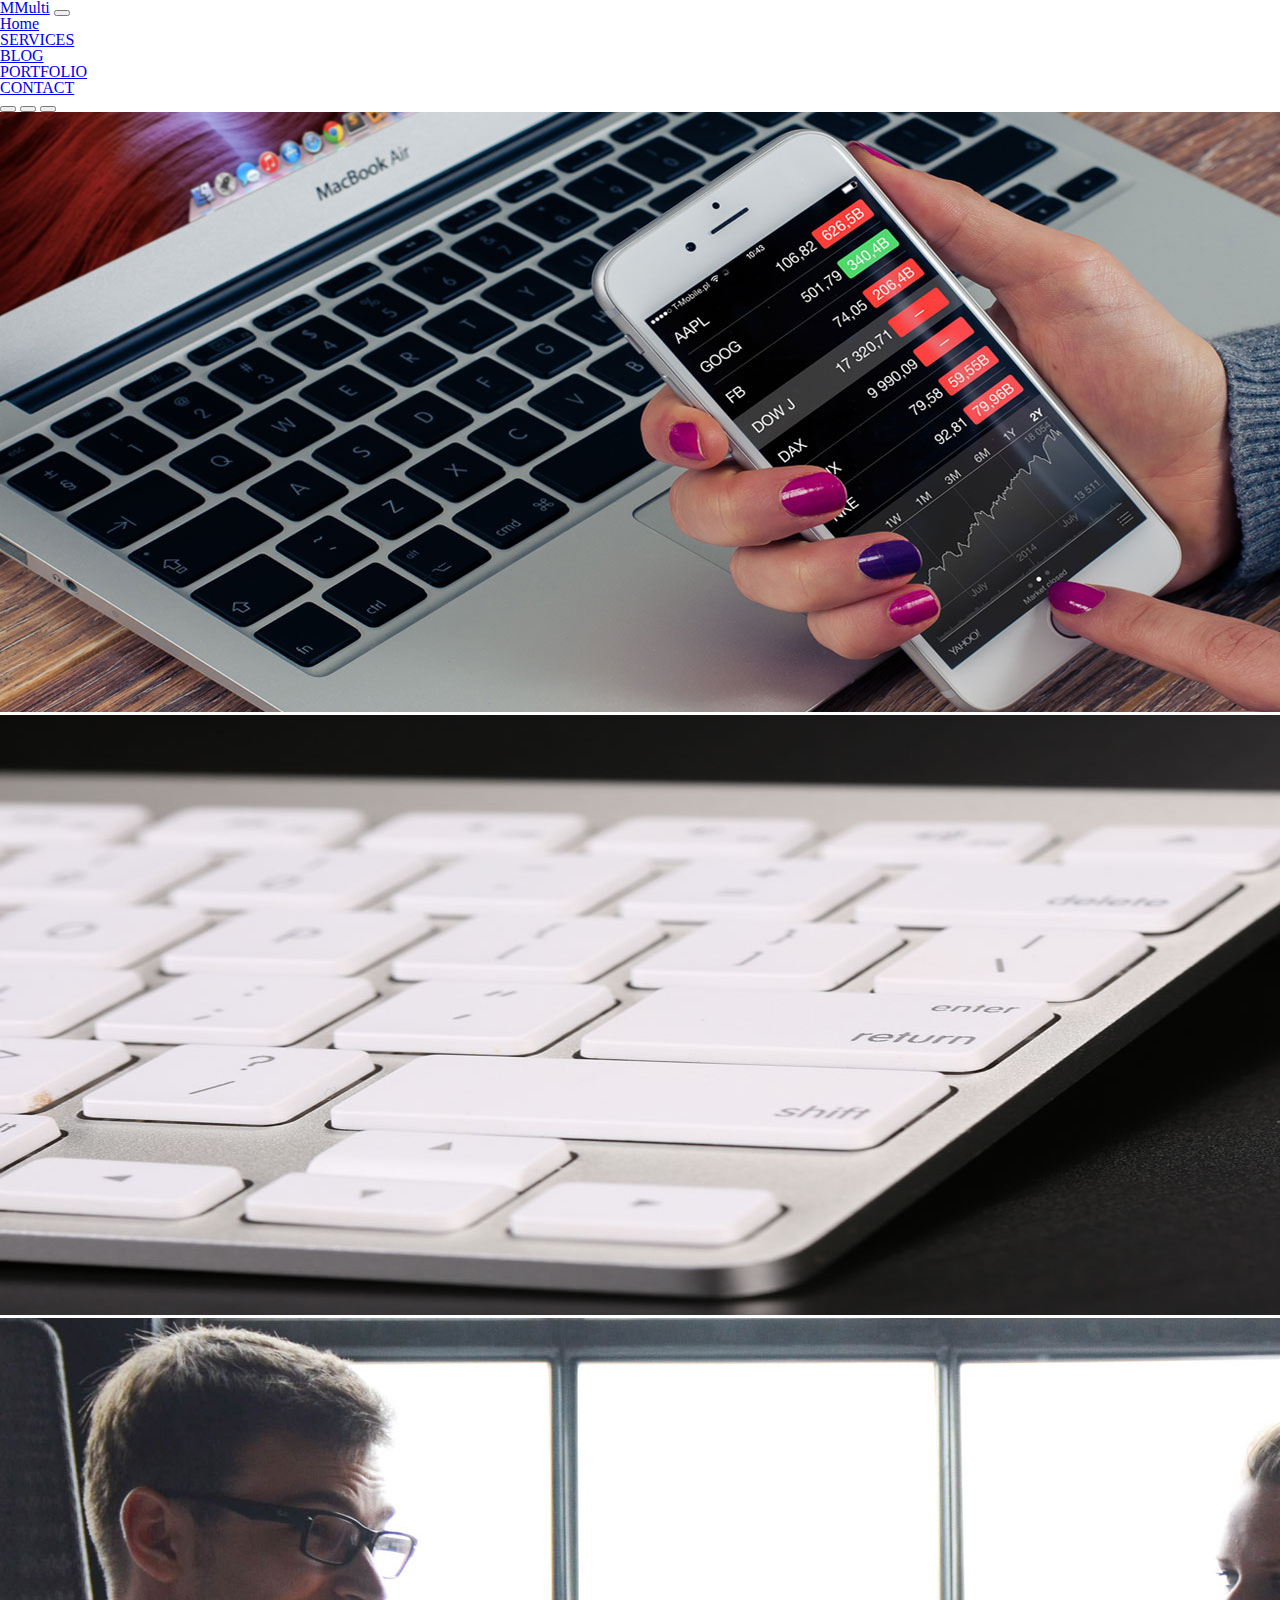
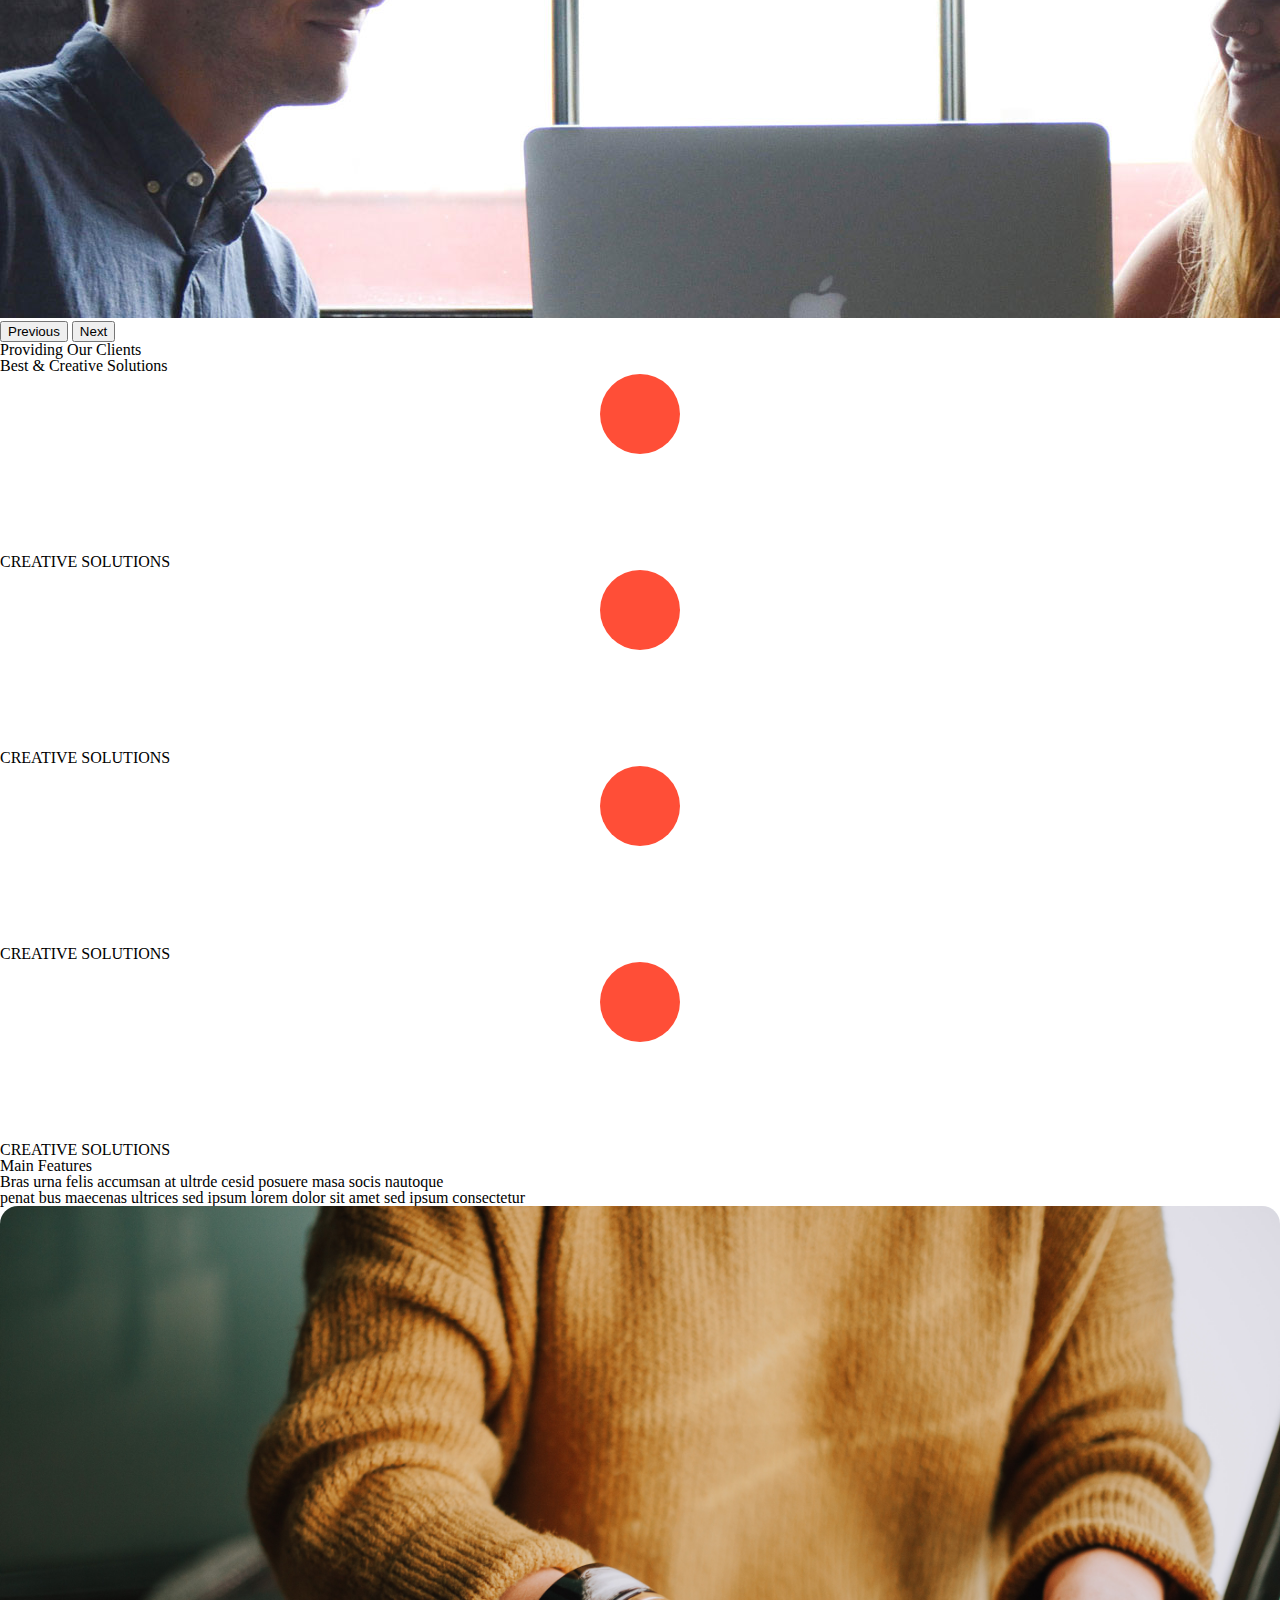
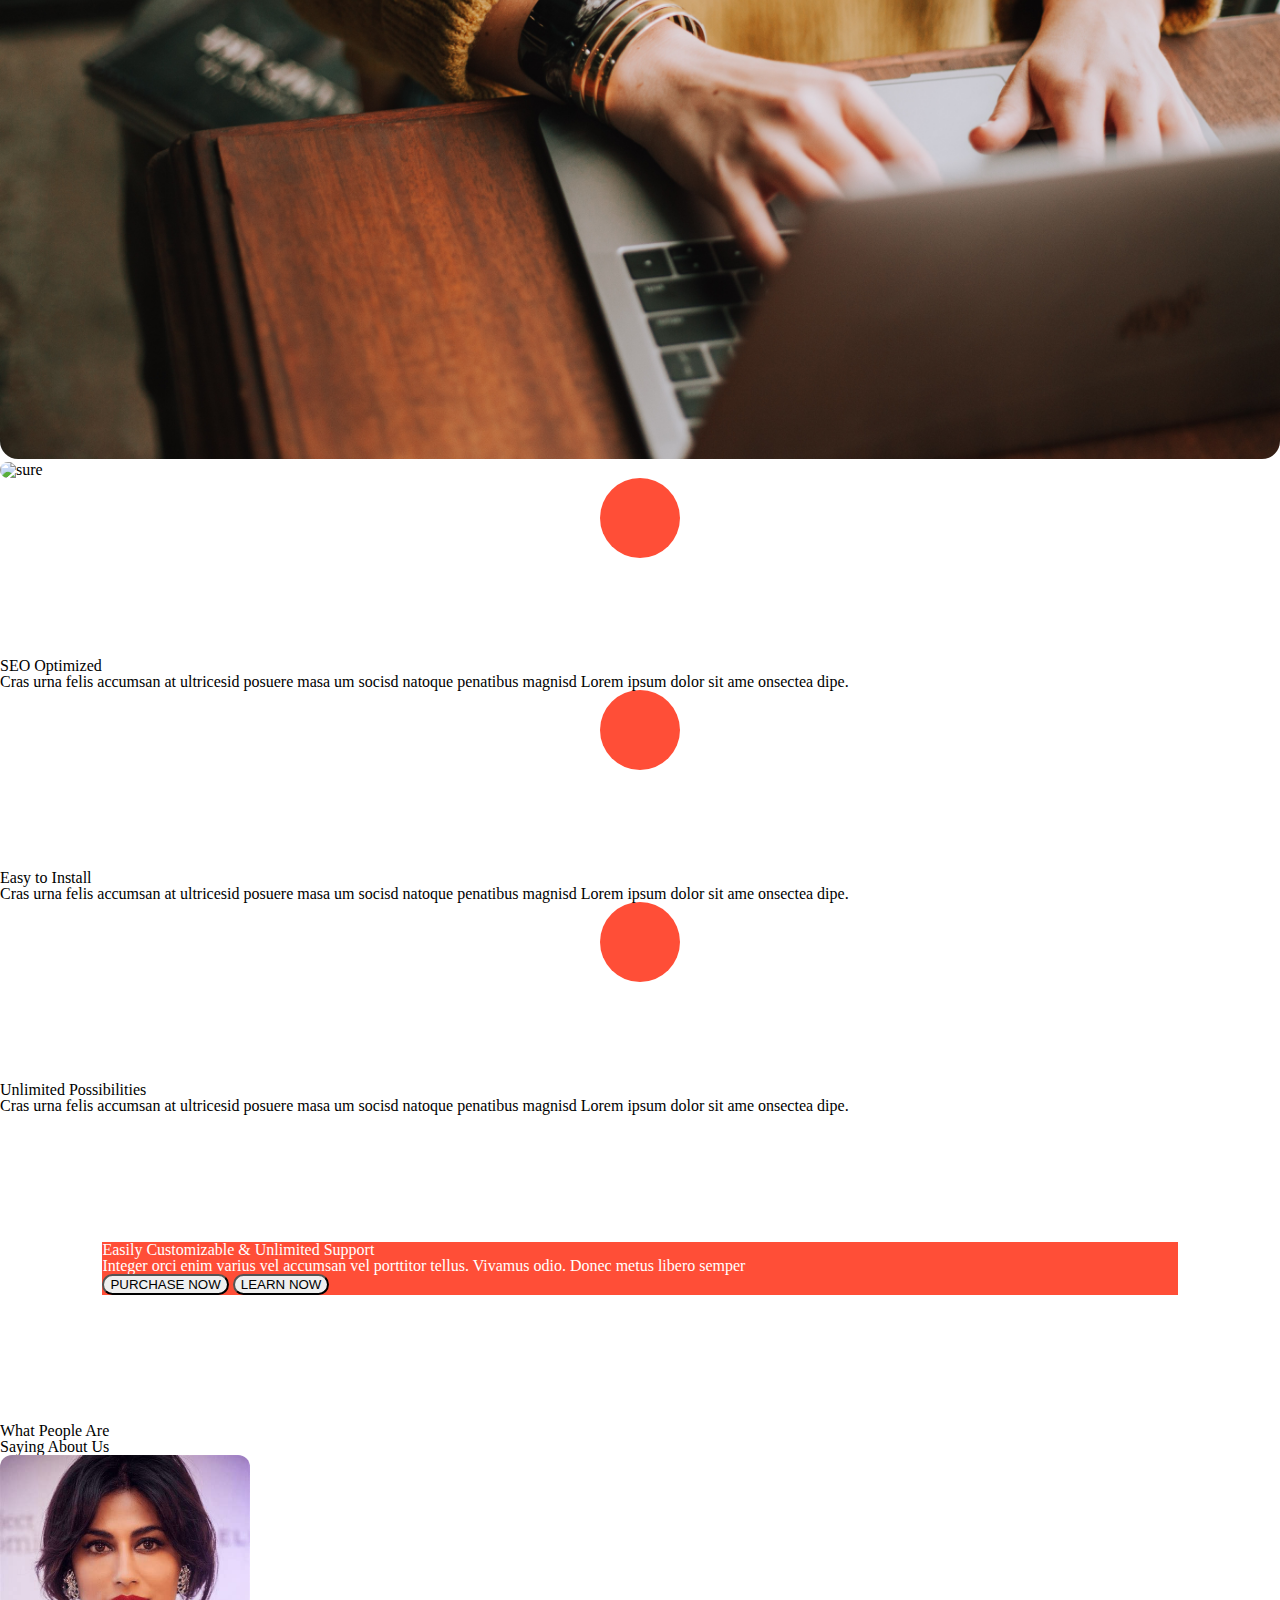
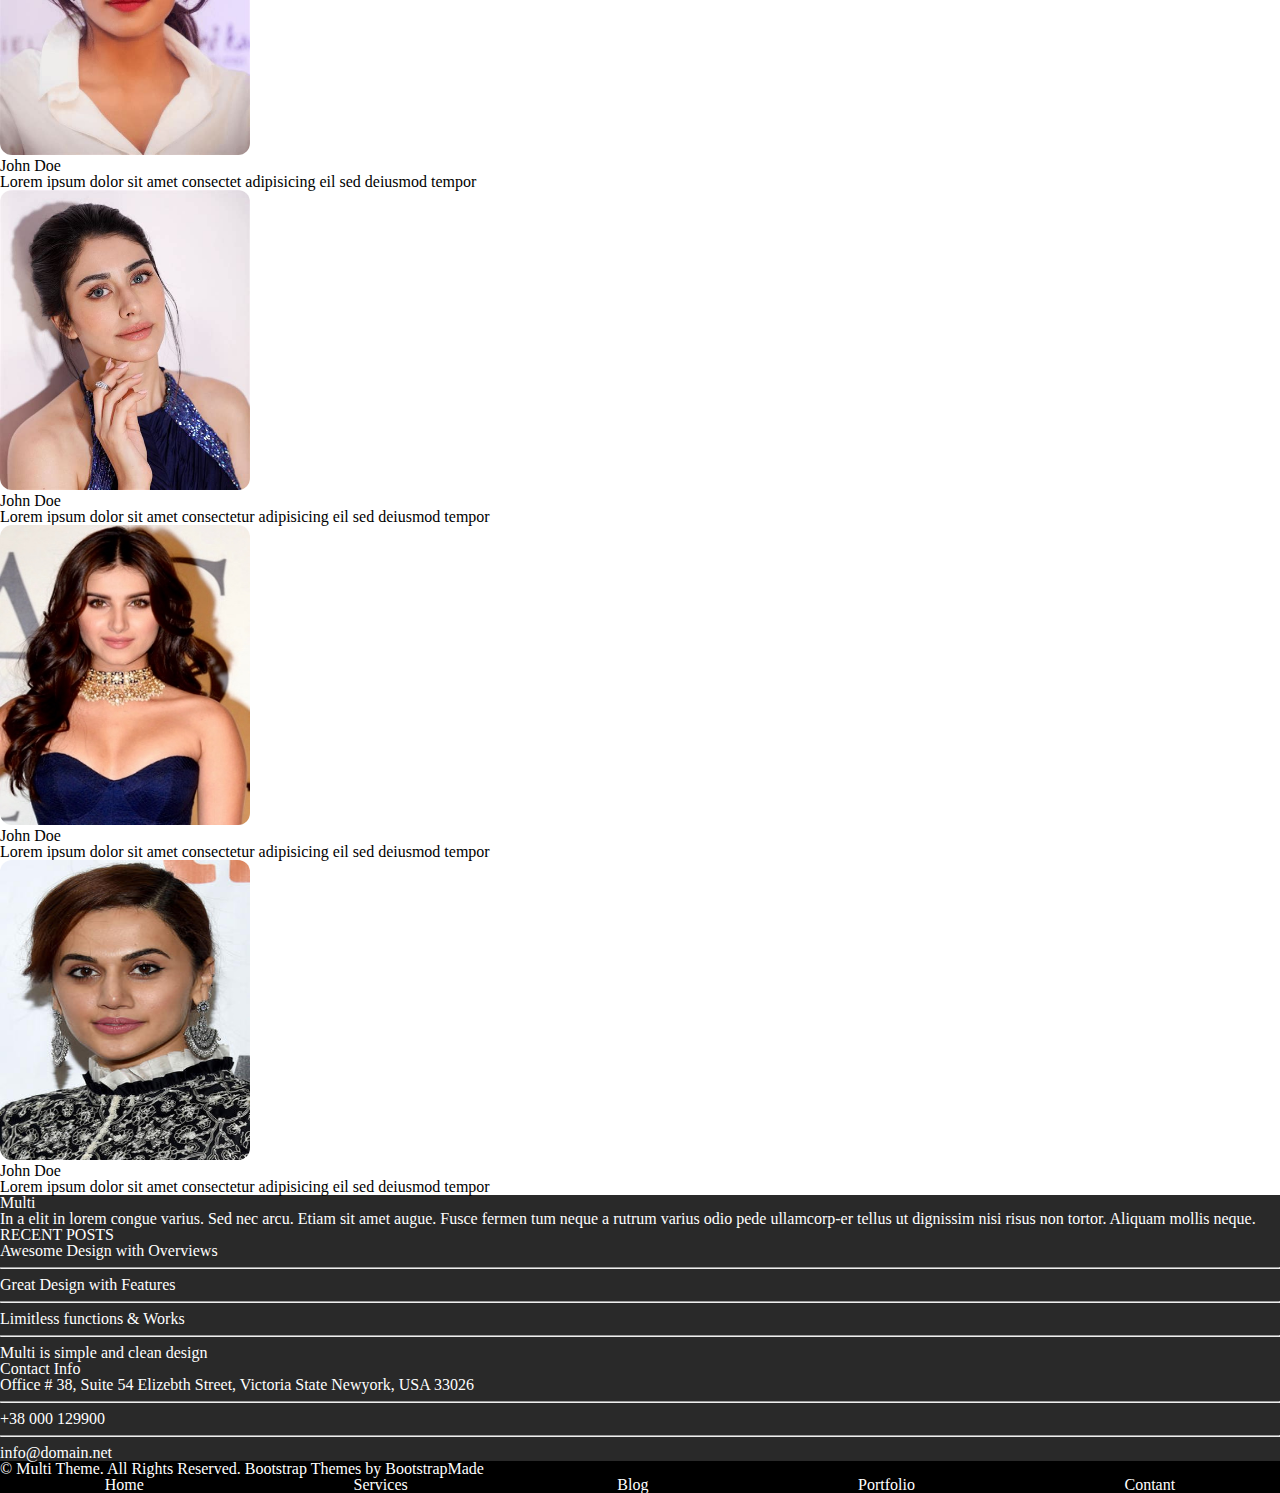
==== commit 008eacd3: "18TH FEB 07:28 AM COMMIT" ====
--- a/index.html
+++ b/index.html
@@ -1,262 +1,446 @@
 <!DOCTYPE html>
 <html lang="en">
-    <head>
-        <title>Multi Page</title>
-        <meta charset="UTF-8">
-        <link rel="stylesheet" type="text/css" href="reset.css">
-        <link rel= "stylesheet" href="./SCAP.css">
-        <meta name="viewport" content="width=device-width, initial-scale=1">
-        <script src="https://kit.fontawesome.com/50d83b71b0.js" crossorigin="anonymous"></script>
-        <link href="https://cdn.jsdelivr.net/npm/bootstrap@5.1.3/dist/css/bootstrap.min.css" rel="stylesheet" integrity="sha384-1BmE4kWBq78iYhFldvKuhfTAU6auU8tT94WrHftjDbrCEXSU1oBoqyl2QvZ6jIW3" crossorigin="anonymous">
+	<head>
+		<title>Multi Page</title>
+		<meta charset="UTF-8" />
+		<link rel="stylesheet" type="text/css" href="reset.css" />
+		<link rel="stylesheet" href="./SCAP.css" />
+		<meta name="viewport" content="width=device-width, initial-scale=1" />
+		<script
+			src="https://kit.fontawesome.com/50d83b71b0.js"
+			crossorigin="anonymous"
+		></script>
+		<link
+			href="https://cdn.jsdelivr.net/npm/bootstrap@5.1.3/dist/css/bootstrap.min.css"
+			rel="stylesheet"
+			integrity="sha384-1BmE4kWBq78iYhFldvKuhfTAU6auU8tT94WrHftjDbrCEXSU1oBoqyl2QvZ6jIW3"
+			crossorigin="anonymous"
+		/>
+	</head>
+	<body>
+		<header class="mb-3" id="Home">
+			<nav class="navbar navbar-expand-lg navbar-light">
+				<div class="container-fluid">
+					<a class="navbar-brand fs-2 fw-bold" href="#"
+						><span class="text-danger">M</span>Multi</a
+					>
+					<button
+						class="navbar-toggler"
+						type="button"
+						data-bs-toggle="collapse"
+						data-bs-target="#navbarNav"
+						aria-controls="navbarNav"
+						aria-expanded="false"
+						aria-label="Toggle navigation"
+					>
+						<span class="navbar-toggler-icon"></span>
+					</button>
+					<div class="collapse navbar-collapse" id="navbarNav">
+						<ul class="navbar-nav ms-auto fs-3 fw-bold">
+							<li class="nav-item">
+								<a
+									class="nav-link active"
+									aria-current="page"
+									href="#carouselExampleIndicators"
+									>Home</a
+								>
+							</li>
+							<li class="nav-item">
+								<a class="nav-link" href="#services">SERVICES</a>
+							</li>
+							<li class="nav-item">
+								<a class="nav-link" href="#blog">BLOG</a>
+							</li>
+							<li class="nav-item">
+								<a class="nav-link" href="#protfolio">PORTFOLIO</a>
+							</li>
+							<li class="nav-item">
+								<a class="nav-link" href="#contact">CONTACT</a>
+							</li>
+						</ul>
+					</div>
+				</div>
+			</nav>
+		</header>
+		<main>
+			<div
+				id="carouselExampleIndicators"
+				class="carousel slide"
+				data-bs-ride="carousel"
+			>
+				<div class="carousel-indicators">
+					<button
+						type="button"
+						data-bs-target="#carouselExampleIndicators"
+						data-bs-slide-to="0"
+						class="active"
+						aria-current="true"
+						aria-label="Slide 1"
+					></button>
+					<button
+						type="button"
+						data-bs-target="#carouselExampleIndicators"
+						data-bs-slide-to="1"
+						aria-label="Slide 2"
+					></button>
+					<button
+						type="button"
+						data-bs-target="#carouselExampleIndicators"
+						data-bs-slide-to="2"
+						aria-label="Slide 3"
+					></button>
+				</div>
+				<div class="carousel-inner">
+					<div class="carousel-item active">
+						<img
+							src="./assets/slider/1.jpg"
+							class="d-block w-100"
+							alt="1stimage"
+						/>
+					</div>
+					<div class="carousel-item">
+						<img
+							src="./assets/slider/2.jpg"
+							class="d-block w-100"
+							alt="2ndimage"
+						/>
+					</div>
+					<div class="carousel-item">
+						<img
+							src="./assets/slider/3.jpg"
+							class="d-block w-100"
+							alt="3rdimage"
+						/>
+					</div>
+				</div>
+				<button
+					class="carousel-control-prev"
+					type="button"
+					data-bs-target="#carouselExampleIndicators"
+					data-bs-slide="prev"
+				>
+					<span class="carousel-control-prev-icon" aria-hidden="true"></span>
+					<span class="visually-hidden">Previous</span>
+				</button>
+				<button
+					class="carousel-control-next"
+					type="button"
+					data-bs-target="#carouselExampleIndicators"
+					data-bs-slide="next"
+				>
+					<span class="carousel-control-next-icon" aria-hidden="true"></span>
+					<span class="visually-hidden">Next</span>
+				</button>
+			</div>
+			<div class="container-fluid mt-5">
+				<div class="row mt-3">
+					<div class="col-12 fw-bold text-center">
+						<p class="fs-3">Providing Our Clients</p>
+						<p class="fs-3">Best & Creative Solutions</p>
+					</div>
+				</div>
+				<section class="row mt-5 text-center" id="services">
+					<div
+						class="col-xxl-3 col-xl-3 col-lg-3 col-md-4 col-sm-6 text-center mt-3"
+					>
+						<div class="circle-green">
+							<i class="fas fa-cogs fa-3x"></i>
+						</div>
+						<h4 class="fw-bold">CREATIVE SOLUTIONS</h4>
+					</div>
+					<div
+						class="col-xxl-3 col-xl-3 col-lg-3 col-md-4 col-sm-6 text-center mt-3"
+					>
+						<div class="circle-green">
+							<i class="fa fa-leaf fa-3x"></i>
+						</div>
+						<h4 class="fw-bold">CREATIVE SOLUTIONS</h4>
+					</div>
+					<div
+						class="col-xxl-3 col-xl-3 col-lg-3 col-md-4 col-sm-6 text-center mt-3"
+					>
+						<div class="circle-green">
+							<i class="far fa-heart fa-3x"></i>
+						</div>
+						<h4 class="fw-bold">CREATIVE SOLUTIONS</h4>
+					</div>
+					<div
+						class="col-xxl-3 col-xl-3 col-lg-3 col-md-4 col-sm-6 text-center mt-3"
+					>
+						<div class="circle-green">
+							<i class="fas fa-laptop fa-3x"></i>
+						</div>
+						<h4 class="fw-bold">CREATIVE SOLUTIONS</h4>
+					</div>
+				</section>
+				<div class="row mt-5">
+					<div class="col-12 text-center">
+						<p class="fs-2 fw-bold">Main Features</p>
+						<p></p>
+						<p class="fs-3">
+							Bras urna felis accumsan at ultrde cesid posuere masa socis
+							nautoque
+						</p>
+						<p class="fs-4">
+							penat bus maecenas ultrices sed ipsum lorem dolor sit amet sed
+							ipsum consectetur
+						</p>
+					</div>
+				</div>
+				<div class="row mb-5" id="protfolio">
+					<div class="col-xxl-6 col-xl-6 col-lg-6 col-md-12 col-sm-12 mt-5">
+						<img
+							src="./computer.jpg"
+							height="100%"
+							width="100%"
+							alt="sure"
+							style="border-radius: 18px"
+						/>
+					</div>
+					<div class="col-xxl-6 col-xl-6 col-lg-6 col-md-12 col-sm-12 mt-5">
+						<img
+							src="./lets-talk-about-bootstrap.png"
+							height="100%"
+							width="100%"
+							alt="sure"
+							style="border-radius: 18px"
+						/>
+					</div>
+				</div>
 
-        </head>
-    <body>
-        <header class="mb-3" id="Home">
-            <nav class="navbar navbar-expand-lg navbar-light">
-                <div class="container-fluid">
-                    <a class="navbar-brand fs-2 fw-bold" href="#"><span class="text-danger">M</span>Multi</a>
-                    <button class="navbar-toggler" type="button" data-bs-toggle="collapse" data-bs-target="#navbarNav" aria-controls="navbarNav" aria-expanded="false" aria-label="Toggle navigation">
-                    <span class="navbar-toggler-icon"></span>
-                    </button>
-                    <div class="collapse navbar-collapse" id="navbarNav">
-                        <ul class="navbar-nav ms-auto fs-3 fw-bold">
-                            <li class="nav-item">
-                                <a class="nav-link active" aria-current="page" href="#carouselExampleIndicators">Home</a>
-                            </li>
-                            <li class="nav-item">
-                                <a class="nav-link" href="#services">SERVICES</a>
-                            </li>
-                            <li class="nav-item">
-                                <a class="nav-link" href="#blog">BLOG</a>
-                            </li>
-                            <li class="nav-item">
-                                <a class="nav-link" href="#protfolio">PORTFOLIO</a>
-                            </li>
-                            <li class="nav-item">
-                                <a class="nav-link" href="#contact">CONTACT</a>
-                            </li>
-                        </ul>
-                    </div>
-                </div>
-            </nav>
-        </header>
-        <main>
-            <div id="carouselExampleIndicators" class="carousel slide" data-bs-ride="carousel">
-                <div class="carousel-indicators">
-                  <button type="button" data-bs-target="#carouselExampleIndicators" data-bs-slide-to="0" class="active" aria-current="true" aria-label="Slide 1"></button>
-                  <button type="button" data-bs-target="#carouselExampleIndicators" data-bs-slide-to="1" aria-label="Slide 2"></button>
-                  <button type="button" data-bs-target="#carouselExampleIndicators" data-bs-slide-to="2" aria-label="Slide 3"></button>
-                </div>
-                <div class="carousel-inner">
-                  <div class="carousel-item active">
-                    <img src="./assets/slider/1.jpg" class="d-block w-100" alt="1stimage">
-                  </div>
-                  <div class="carousel-item">
-                    <img src="./assets/slider/2.jpg" class="d-block w-100" alt="2ndimage">
-                  </div>
-                  <div class="carousel-item">
-                    <img src="./assets/slider/3.jpg" class="d-block w-100" alt="3rdimage">
-                  </div>
-                </div>
-                <button class="carousel-control-prev" type="button" data-bs-target="#carouselExampleIndicators" data-bs-slide="prev">
-                  <span class="carousel-control-prev-icon" aria-hidden="true"></span>
-                  <span class="visually-hidden">Previous</span>
-                </button>
-                <button class="carousel-control-next" type="button" data-bs-target="#carouselExampleIndicators" data-bs-slide="next">
-                  <span class="carousel-control-next-icon" aria-hidden="true"></span>
-                  <span class="visually-hidden">Next</span>
-                </button>
-            </div>
-            <div class="container-fluid mt-5">
-                <div class="row mt-3">
-                    <div class="col-12 fw-bold text-center">
-                        <p class="fs-3">Providing Our Clients</p>
-                        <p class="fs-3">Best & Creative Solutions</p>
-                    </div>
-                </div>
-                <section class="row mt-5 text-center" id="services">
-                    <div class = "col-xxl-3 col-xl-3 col-lg-3 col-md-4 col-sm-6 text-center mt-3">
-                        <div class="circle-green">
-                            <i class="fas fa-cogs fa-3x"></i>
-                        </div>
-                        <h4 class="fw-bold">CREATIVE SOLUTIONS</h4>
-                    </div>
-                    <div class = "col-xxl-3 col-xl-3 col-lg-3 col-md-4 col-sm-6 text-center mt-3">
-                        <div class="circle-green">
-                            <i class="fa fa-leaf fa-3x"></i>
-                        </div>
-                        <h4 class="fw-bold">CREATIVE SOLUTIONS</h4>
-                    </div>
-                    <div class = "col-xxl-3 col-xl-3 col-lg-3 col-md-4 col-sm-6 text-center mt-3">
-                        <div class="circle-green">
-                            <i class="far fa-heart fa-3x"></i>
-                        </div>
-                        <h4 class="fw-bold">CREATIVE SOLUTIONS</h4>
-                    </div>
-                    <div class = "col-xxl-3 col-xl-3 col-lg-3 col-md-4 col-sm-6 text-center mt-3">
-                        <div class="circle-green">
-                            <i class="fas fa-laptop fa-3x"></i>
-                        </div>
-                        <h4 class="fw-bold">CREATIVE SOLUTIONS</h4>
-                    </div>
-                </section>
-                <div class="row mt-5">
-                    <div class="col-12  text-center">    
-                        <p class="fs-2 fw-bold">Main Features<p>
-                        <p class="fs-3">Bras urna felis accumsan at ultrde cesid posuere masa socis nautoque</p>
-                        <p class="fs-4">penat bus maecenas ultrices sed ipsum lorem dolor sit amet sed ipsum consectetur</p>
-                    </div>
-                </div>
-                <div class="row mb-5" id="protfolio">
-                    <div class="col-xxl-6 col-xl-6 col-lg-6 col-md-12 col-sm-12 mt-5">
-                        <img src="./computer.jpg" height="100%" width="100%" alt="sure" style="border-radius: 18px;">
-                    </div>
-                    <div class="col-xxl-6 col-xl-6 col-lg-6 col-md-12 col-sm-12 mt-5">
-                        <img src="./lets-talk-about-bootstrap.png" height="100%" width="100%" alt="sure" style="border-radius: 18px;">
-                    </div>
-                </div>
-            
-                <div class= "row mt-5 mb-5 justify-content-evenly" id="blog">
-                    <div class="col-xxl-4 col-xl-4 col-lg-6 col-md-6 col-sm-12  mt-5 mb-5">
-                        <div class="container-fluid">
-                            <div class="row">
-                                <div class="col-2 me-4">
-                                    <div class="circle-green">
-                                        <i class="fas fa-rocket fa-3x ms-3"></i>
-                                    </div>
-                                </div>
-                                <div class="col-9">
-                                    <h3 class="fw-bold">SEO Optimized </h3>
-                                    <h5>Cras urna felis accumsan at ultricesid posuere 
-                                    masa um socisd natoque penatibus magnisd Lorem 
-                                    ipsum dolor sit ame onsectea dipe.</h5>
-                                </div>
-                                
-                            </div>
-                        </div>
-                    </div>
-                    <div class="col-xxl-4 col-xl-4 col-lg-6 col-md-6 col-sm-12  mt-5 mb-5">
-                        <div class="container-fluid">
-                            <div class="row">
-                                <div class="col-2 me-4">
-                                    <div class="circle-green">
-                                        <i class="fas fa-camera fa-3x ms-3"></i>
-                                    </div>
-                                </div>
-                                <div class="col-9">
-                                    <h3 class="fw-bold">SEO Optimized </h3>
-                                    <h5>Cras urna felis accumsan at ultricesid posuere 
-                                    masa um socisd natoque penatibus magnisd Lorem 
-                                    ipsum dolor sit ame onsectea dipe.</h5>
-                                </div>
-                            </div>
-                        </div>
-                    </div>
-                    <div class="col-xxl-4 col-xl-4 col-lg-6 col-md-6 col-sm-12  mt-5 mb-5"> 
-                        <div class="container-fluid">
-                            <div class="row">
-                                <div class="col-2 me-4">
-                                    <div class="circle-green">
-                                        <i class="fas fa-heart fa-3x ms-3"></i>
-                                    </div>
-                                </div>
-                                <div class="col-9">
-                                    <h3 class="fw-bold">SEO Optimized </h3>
-                                    <h5>Cras urna felis accumsan at ultricesid posuere 
-                                    masa um socisd natoque penatibus magnisd Lorem 
-                                    ipsum dolor sit ame onsectea dipe.</h5>
-                                </div>
-                            </div>
-                        </div>
-                    </div>  
-                </div>
-                <section class="row text-center" style="background-color: #FF4E37; color: white;margin-left: 8vw;margin-right: 8vw;">
-                    <div class="col-12" style="margin-top: 10vw; margin-bottom: 10vw; ">
-                        <h1 class="fw-bold">Easily Customizable & Unlimited Support</h1>
-                        <h5>Integer orci enim varius vel accumsan vel porttitor tellus. Vivamus odio. Donec metus libero semper</h5>
-                        <button type="button" class="btn btn-light mt-5" style="border-radius: 18px;">PURCHASE NOW</button>
-                        <button type="button" class="btn btn-light mt-5" style="border-radius: 18px;">LEARN NOW</button>
-                    </div>
-                </section>
-                <div class="row mt-5">
-                    <p class ="col-12 fs-2 fw-bold text-center">What People Are</p>
-                    <p class= "col-12 fs-2 fw-bold text-center">Saying About Us</p>
-                </div>
-                <div class="row mt-5 mb-5">
-                    <div class="col-xxl-3 col-xl-3 col-lg-4 col-md-6 col-sm-12 text-center mt-3">
-                        <img src="./1.jpg" alt="sure" style="border-radius: 12px;" height="300px" width="250px">
-                        <h2>John Doe</h2>
-                        <h4>Lorem ipsum dolor sit amet consectet adipisicing eil sed deiusmod tempor</h4>
-                    </div>
-                    <div class="col-xxl-3 col-xl-3 col-lg-4 col-md-6 col-sm-12 text-center mt-3">
-                        <img src="./2.jpg" alt="sure" style="border-radius: 12px;" height="300px" width="250px">
-                        <h2>John Doe</h2>
-                        <h4>Lorem ipsum dolor sit amet consectetur adipisicing eil sed deiusmod tempor</h4>
-                    </div>
-                    <div class="col-xxl-3 col-xl-3 col-lg-4 col-md-6 col-sm-12 text-center mt-3">
-                        <img src="./3.jpg" alt="sure"  style="border-radius: 12px;" height="300px" width="250px">
-                        <h2>John Doe</h2>
-                        <h4>Lorem ipsum dolor sit amet consectetur adipisicing eil sed deiusmod tempor</h4>
-                    </div>
-                    <div class="col-xxl-3 col-xl-3 col-lg-4 col-md-6 col-sm-12 text-center mt-3">
-                        <img src="./4.jpg" alt="sure" style="border-radius: 12px;" height="300px" width="250px">
-                        <h2>John Doe</h2>
-                        <h4>Lorem ipsum dolor sit amet consectetur adipisicing eil sed deiusmod tempor</h4>
-                    </div>
-                </div>
-                <div class="row" style="background-color: #292929; color: white;">
-                    <div class="col-xxl-4 col-xl-4 col-lg-6 col-md-6 col-sm-12 fs-4 mt-5 mb-5">
-                        <h3>Multi</h3>
-                        <p>In a elit in lorem congue varius. Sed 
-                            nec arcu. Etiam sit amet augue. Fusce 
-                            fermen tum neque a rutrum varius odio 
-                            pede ullamcorp-er tellus ut dignissim 
-                            nisi risus non tortor. Aliquam mollis 
-                            neque.
-                        </p>
-                        <div class="d-flex justify-content-between">
-                            <i class="fab fa-facebook-f fa-2x" ></i>
-                            <i class="fab fa-twitter fa-2x" ></i>
-                            <i class="fab fa-linkedin-in fa-2x" ></i>
-                            <i class="fab fa-pinterest fa-2x" ></i>
-                            <i class="fab fa-google-plus fa-2x"></i>
-                        </div>
-                    </div>
-                    <div class="col-xxl-4 col-xl-4 col-lg-6 col-md-6 col-sm-12 fs-3  mt-5 mb-5">
-                        <p>RECENT POSTS</p>
-                        <p>Awesome Design with Overviews</p>
-                        <hr>
-                        <p>Great Design with Features</p>
-                        <hr>
-                        <p>Limitless functions & Works</p>
-                        <hr>
-                        <p>Multi is simple and clean design</p>
-                    </div>
-                    <div class="col-xxl-4 col-xl-4 col-lg-4 col-md-6 col-sm-12 fs-4  mt-5 mb-5" id="contact">
-                        <p>Contact Info</p>
-                        <i class="fas fa-home fa-2x"></i> Office # 38, Suite 54 Elizebth Street, Victoria State Newyork, USA 33026
-                        
-                        <hr>
-                        <i class="fas fa-phone-alt fa-2x"></i>  +38 000 129900
-                        <hr>
-                        <i class="far fa-envelope fa-2x"></i> info@domain.net
-                    </div>
-                </div>
-            </div>
-        </main>
-        <footer class="container-fluid" style="background-color: black;color: white;">
-            <div class="row">
-                <h5 class="col-xxl-3 col-xl-3 col-lg-3 col-md-4 col-sm-6"> &#169; Multi Theme. All Rights Reserved.
-                    Bootstrap Themes by BootstrapMade</h5>
-                <div class="col-xxl-6 col-xl-6 col-lg-7 col-md-8 col-sm-6 ms-auto" id="givemeflexrow">
-                    <h5><a href="#Home" class="changedec">Home</a></h5>
-                    <h5><a href="#services" class="changedec">Services</a></h5>
-                    <h5><a href="#blog" class="changedec">Blog</a></h5>
-                    <h5><a href="#protfolio" class="changedec">Portfolio</a></h5>
-                    <h5><a href="#Contact" class="changedec">Contant</a></h5>
-                </div>    
-            </div>
-        </footer>
-        <script src="https://cdn.jsdelivr.net/npm/bootstrap@5.1.3/dist/js/bootstrap.bundle.min.js" integrity="sha384-ka7Sk0Gln4gmtz2MlQnikT1wXgYsOg+OMhuP+IlRH9sENBO0LRn5q+8nbTov4+1p" crossorigin="anonymous"></script>
-    </body>
+				<div class="row mt-5 mb-5 justify-content-evenly" id="blog">
+					<div class="col-xxl-4 col-xl-4 col-lg-6 col-md-6 col-sm-12 mt-5 mb-5">
+						<div class="container-fluid">
+							<div class="row">
+								<div class="col-2 me-4">
+									<div class="circle-green">
+										<i class="fas fa-rocket fa-3x ms-3"></i>
+									</div>
+								</div>
+								<div class="col-9">
+									<h3 class="fw-bold">SEO Optimized</h3>
+									<h5>
+										Cras urna felis accumsan at ultricesid posuere masa um
+										socisd natoque penatibus magnisd Lorem ipsum dolor sit ame
+										onsectea dipe.
+									</h5>
+								</div>
+							</div>
+						</div>
+					</div>
+					<div class="col-xxl-4 col-xl-4 col-lg-6 col-md-6 col-sm-12 mt-5 mb-5">
+						<div class="container-fluid">
+							<div class="row">
+								<div class="col-2 me-4">
+									<div class="circle-green">
+										<i class="fas fa-camera fa-3x ms-3"></i>
+									</div>
+								</div>
+								<div class="col-9">
+									<h3 class="fw-bold">Easy to Install</h3>
+									<h5>
+										Cras urna felis accumsan at ultricesid posuere masa um
+										socisd natoque penatibus magnisd Lorem ipsum dolor sit ame
+										onsectea dipe.
+									</h5>
+								</div>
+							</div>
+						</div>
+					</div>
+					<div class="col-xxl-4 col-xl-4 col-lg-6 col-md-6 col-sm-12 mt-5 mb-5">
+						<div class="container-fluid">
+							<div class="row">
+								<div class="col-2 me-4">
+									<div class="circle-green">
+										<i class="fas fa-heart fa-3x ms-3"></i>
+									</div>
+								</div>
+								<div class="col-9">
+									<h3 class="fw-bold">Unlimited Possibilities</h3>
+									<h5>
+										Cras urna felis accumsan at ultricesid posuere masa um
+										socisd natoque penatibus magnisd Lorem ipsum dolor sit ame
+										onsectea dipe.
+									</h5>
+								</div>
+							</div>
+						</div>
+					</div>
+				</div>
+				<section
+					class="row text-center"
+					style="
+						background-color: #ff4e37;
+						color: white;
+						margin-left: 8vw;
+						margin-right: 8vw;
+					"
+				>
+					<div class="col-12" style="margin-top: 10vw; margin-bottom: 10vw">
+						<h1 class="fw-bold">Easily Customizable & Unlimited Support</h1>
+						<h5>
+							Integer orci enim varius vel accumsan vel porttitor tellus.
+							Vivamus odio. Donec metus libero semper
+						</h5>
+						<button
+							type="button"
+							class="btn btn-light mt-5"
+							style="border-radius: 18px"
+						>
+							PURCHASE NOW
+						</button>
+
+						<button
+							type="button"
+							class="btn btn-light mt-5"
+							style="border-radius: 18px"
+						>
+							LEARN NOW
+						</button>
+					</div>
+				</section>
+				<div class="row mt-5">
+					<p class="col-12 fs-2 fw-bold text-center">What People Are</p>
+					<p class="col-12 fs-2 fw-bold text-center">Saying About Us</p>
+				</div>
+				<div class="row mt-5 mb-5">
+					<div
+						class="col-xxl-3 col-xl-3 col-lg-4 col-md-6 col-sm-12 text-center mt-3"
+					>
+						<img
+							src="./1.jpg"
+							alt="sure"
+							style="border-radius: 12px"
+							height="300px"
+							width="250px"
+						/>
+						<h2>John Doe</h2>
+						<h4>
+							Lorem ipsum dolor sit amet consectet adipisicing eil sed deiusmod
+							tempor
+						</h4>
+					</div>
+					<div
+						class="col-xxl-3 col-xl-3 col-lg-4 col-md-6 col-sm-12 text-center mt-3"
+					>
+						<img
+							src="./2.jpg"
+							alt="sure"
+							style="border-radius: 12px"
+							height="300px"
+							width="250px"
+						/>
+						<h2>John Doe</h2>
+						<h4>
+							Lorem ipsum dolor sit amet consectetur adipisicing eil sed
+							deiusmod tempor
+						</h4>
+					</div>
+					<div
+						class="col-xxl-3 col-xl-3 col-lg-4 col-md-6 col-sm-12 text-center mt-3"
+					>
+						<img
+							src="./3.jpg"
+							alt="sure"
+							style="border-radius: 12px"
+							height="300px"
+							width="250px"
+						/>
+						<h2>John Doe</h2>
+						<h4>
+							Lorem ipsum dolor sit amet consectetur adipisicing eil sed
+							deiusmod tempor
+						</h4>
+					</div>
+					<div
+						class="col-xxl-3 col-xl-3 col-lg-4 col-md-6 col-sm-12 text-center mt-3"
+					>
+						<img
+							src="./4.jpg"
+							alt="sure"
+							style="border-radius: 12px"
+							height="300px"
+							width="250px"
+						/>
+						<h2>John Doe</h2>
+						<h4>
+							Lorem ipsum dolor sit amet consectetur adipisicing eil sed
+							deiusmod tempor
+						</h4>
+					</div>
+				</div>
+				<div class="row" style="background-color: #292929; color: white">
+					<div
+						class="col-xxl-4 col-xl-4 col-lg-6 col-md-6 col-sm-12 fs-4 mt-5 mb-5"
+					>
+						<h3>Multi</h3>
+						<p>
+							In a elit in lorem congue varius. Sed nec arcu. Etiam sit amet
+							augue. Fusce fermen tum neque a rutrum varius odio pede
+							ullamcorp-er tellus ut dignissim nisi risus non tortor. Aliquam
+							mollis neque.
+						</p>
+						<div class="d-flex justify-content-between">
+							<i class="fab fa-facebook-f fa-2x"></i>
+							<i class="fab fa-twitter fa-2x"></i>
+							<i class="fab fa-linkedin-in fa-2x"></i>
+							<i class="fab fa-pinterest fa-2x"></i>
+							<i class="fab fa-google-plus fa-2x"></i>
+						</div>
+					</div>
+					<div
+						class="col-xxl-4 col-xl-4 col-lg-6 col-md-6 col-sm-12 fs-3 mt-5 mb-5"
+					>
+						<p>RECENT POSTS</p>
+						<p>Awesome Design with Overviews</p>
+						<hr />
+						<p>Great Design with Features</p>
+						<hr />
+						<p>Limitless functions & Works</p>
+						<hr />
+						<p>Multi is simple and clean design</p>
+					</div>
+					<div
+						class="col-xxl-4 col-xl-4 col-lg-4 col-md-6 col-sm-12 fs-4 mt-5 mb-5"
+						id="contact"
+					>
+						<p>Contact Info</p>
+						<i class="fas fa-home fa-2x"></i> Office # 38, Suite 54 Elizebth
+						Street, Victoria State Newyork, USA 33026
+
+						<hr />
+						<i class="fas fa-phone-alt fa-2x"></i> +38 000 129900
+						<hr />
+						<i class="far fa-envelope fa-2x"></i> info@domain.net
+					</div>
+				</div>
+			</div>
+		</main>
+		<footer
+			class="container-fluid"
+			style="background-color: black; color: white"
+		>
+			<div class="row">
+				<h5 class="col-xxl-3 col-xl-3 col-lg-3 col-md-4 col-sm-6">
+					&#169; Multi Theme. All Rights Reserved. Bootstrap Themes by
+					BootstrapMade
+				</h5>
+				<div
+					class="col-xxl-6 col-xl-6 col-lg-7 col-md-8 col-sm-6 ms-auto"
+					id="givemeflexrow"
+				>
+					<h5><a href="#Home" class="changedec">Home</a></h5>
+					<h5><a href="#services" class="changedec">Services</a></h5>
+					<h5><a href="#blog" class="changedec">Blog</a></h5>
+					<h5><a href="#protfolio" class="changedec">Portfolio</a></h5>
+					<h5><a href="#Contact" class="changedec">Contant</a></h5>
+				</div>
+			</div>
+		</footer>
+		<script
+			src="https://cdn.jsdelivr.net/npm/bootstrap@5.1.3/dist/js/bootstrap.bundle.min.js"
+			integrity="sha384-ka7Sk0Gln4gmtz2MlQnikT1wXgYsOg+OMhuP+IlRH9sENBO0LRn5q+8nbTov4+1p"
+			crossorigin="anonymous"
+		></script>
+	</body>
 </html>
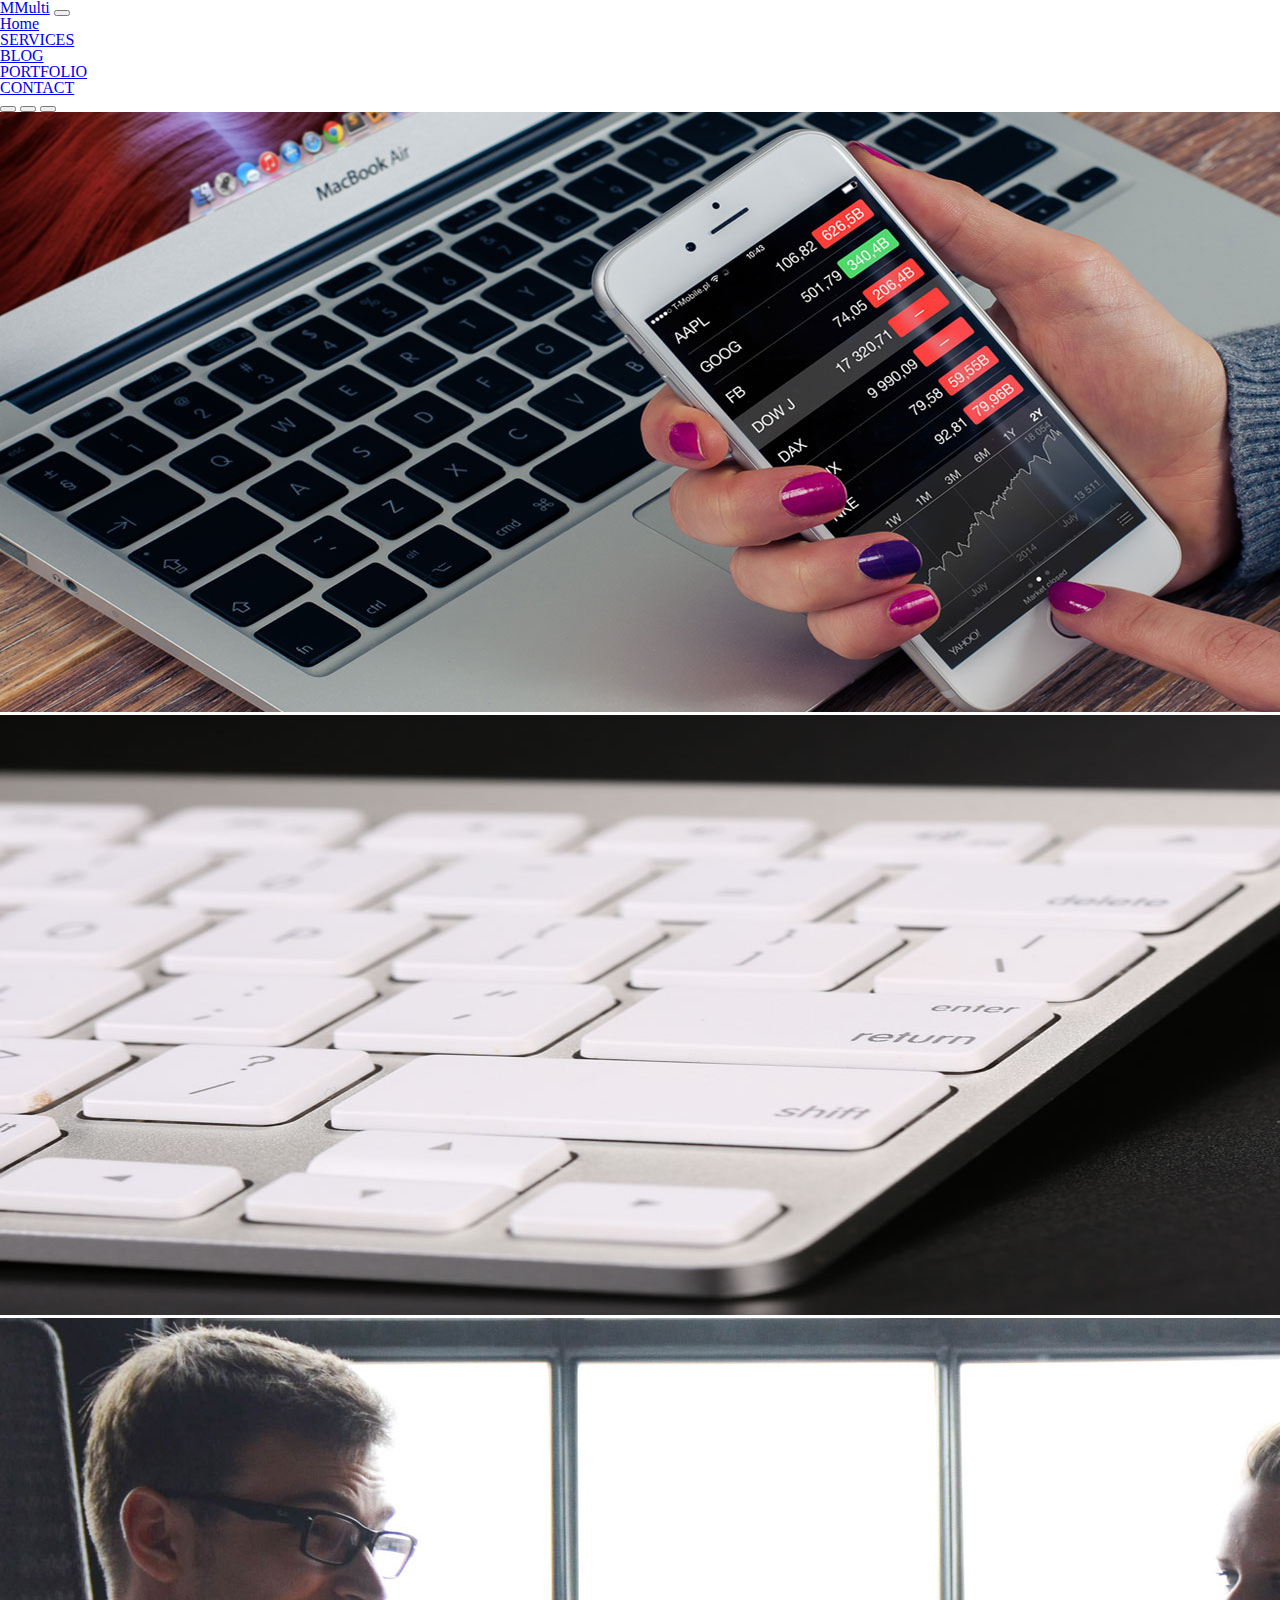
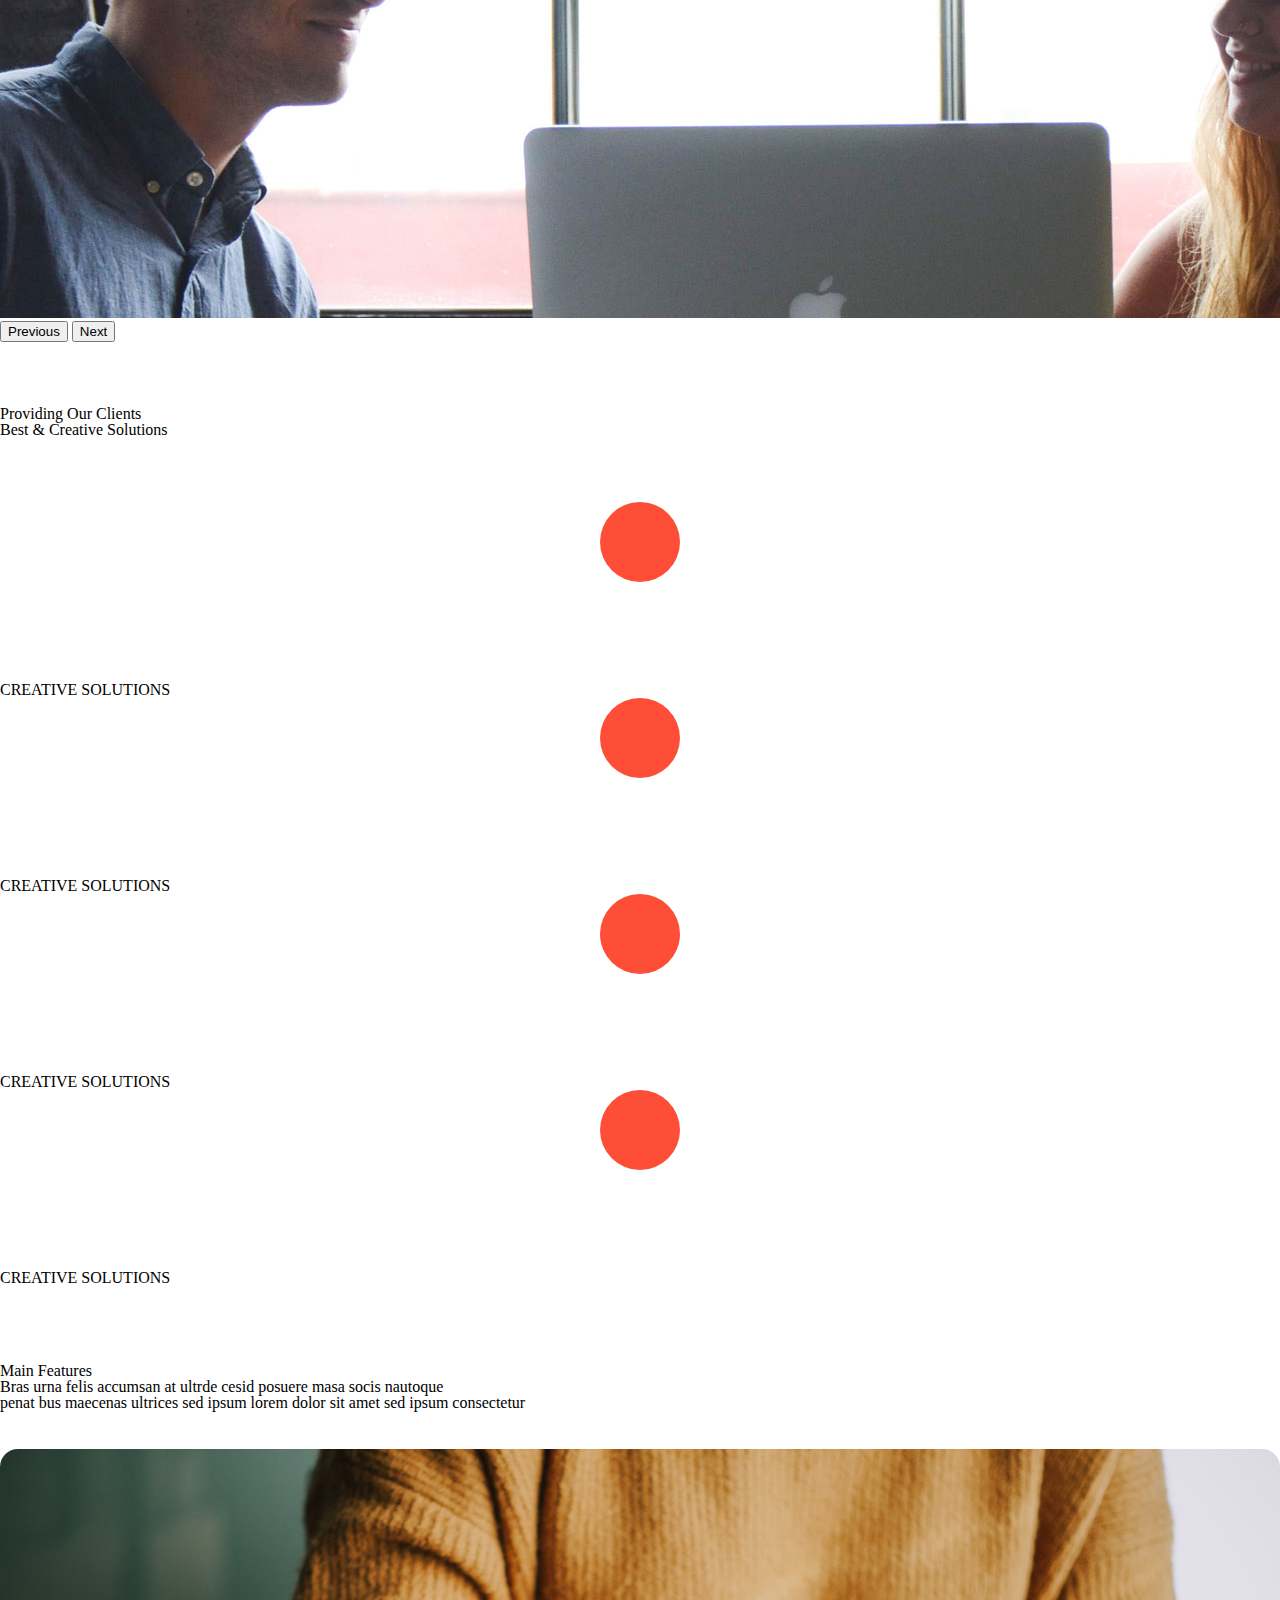
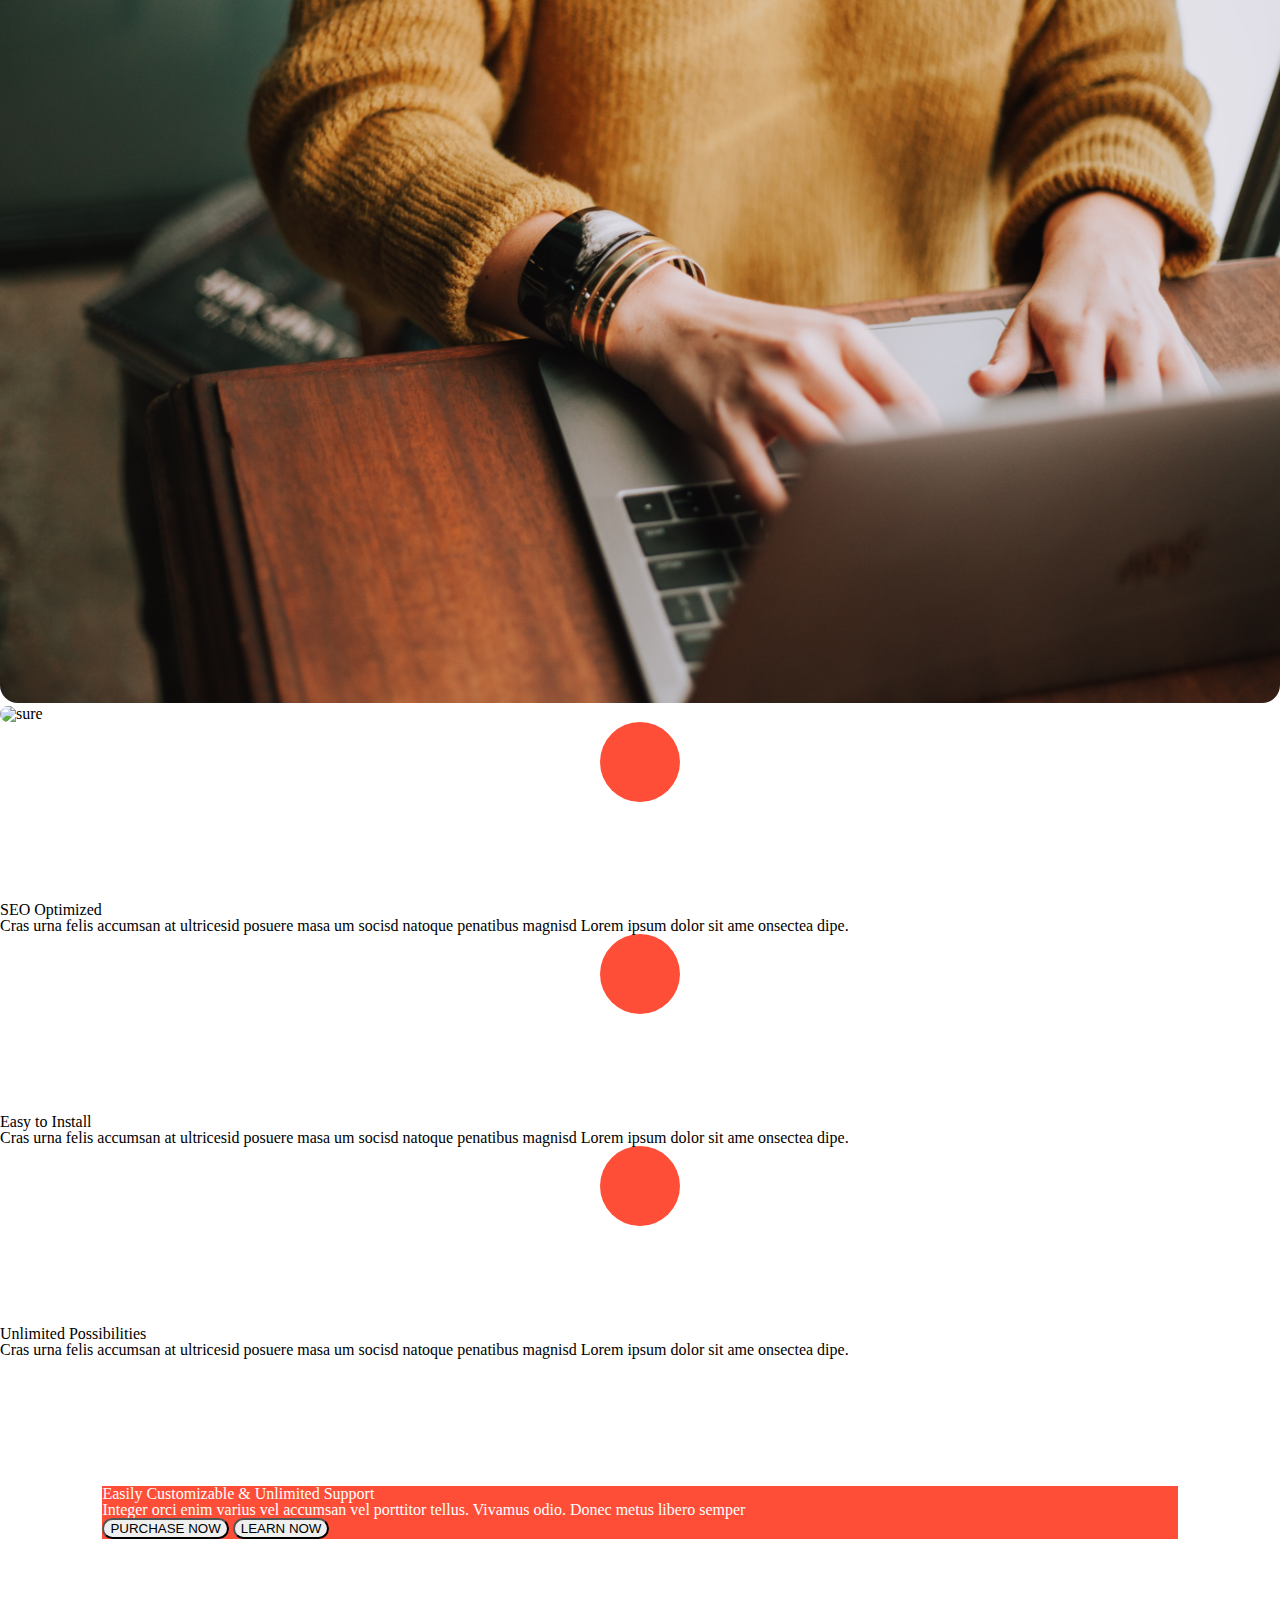
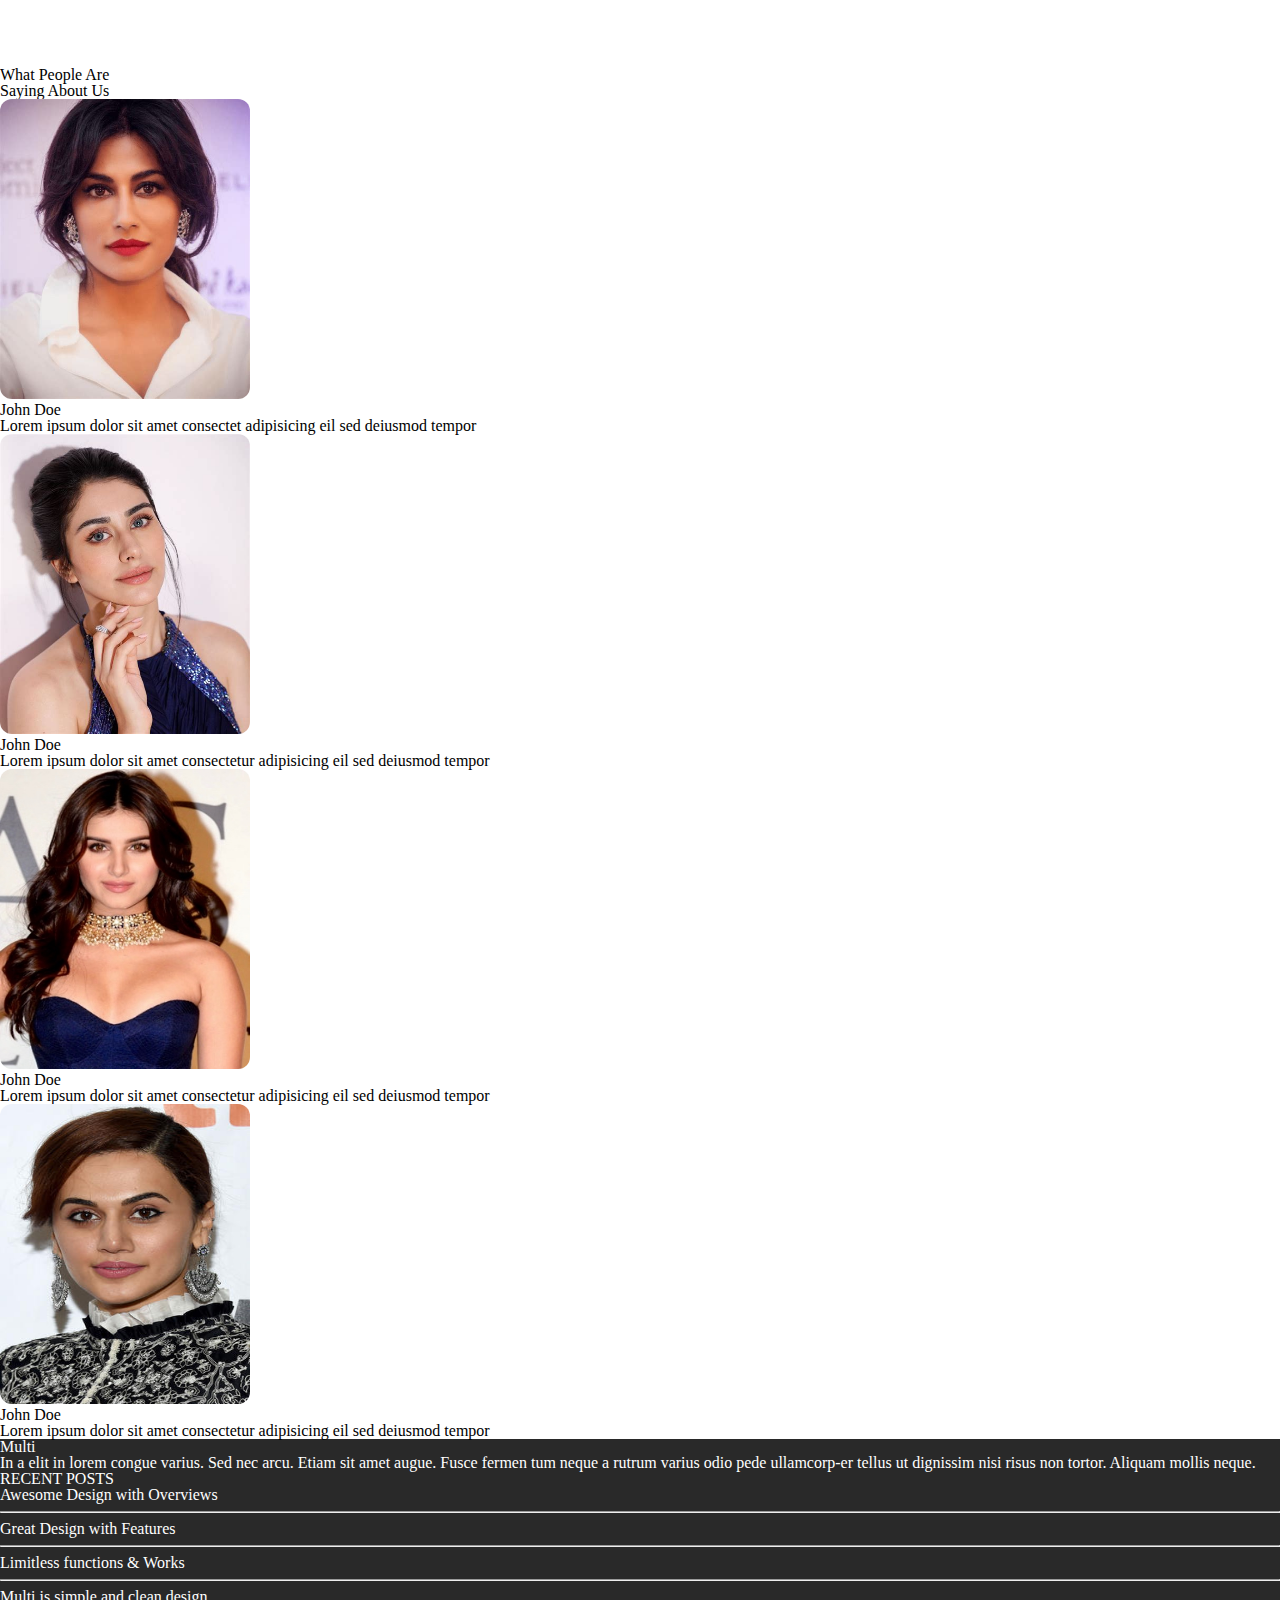
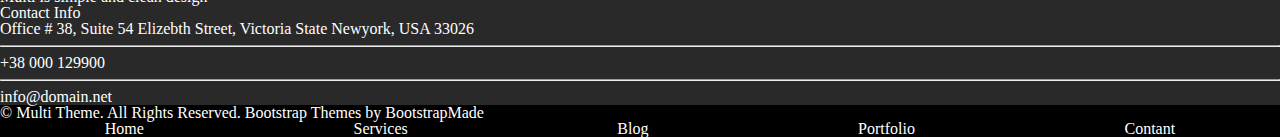
==== commit e1bb85ca: "18TH FEB 07:33 AM COMMIT" ====
--- a/index.html
+++ b/index.html
@@ -133,7 +133,7 @@
 				</button>
 			</div>
 			<div class="container-fluid mt-5">
-				<div class="row mt-3">
+				<div class="row" style="margin-top: 5vw; margin-bottom: 5vw">
 					<div class="col-12 fw-bold text-center">
 						<p class="fs-3">Providing Our Clients</p>
 						<p class="fs-3">Best & Creative Solutions</p>
@@ -173,7 +173,7 @@
 						<h4 class="fw-bold">CREATIVE SOLUTIONS</h4>
 					</div>
 				</section>
-				<div class="row mt-5">
+				<div class="row" style="margin-top: 6vw; margin-bottom: 3vw">
 					<div class="col-12 text-center">
 						<p class="fs-2 fw-bold">Main Features</p>
 						<p></p>
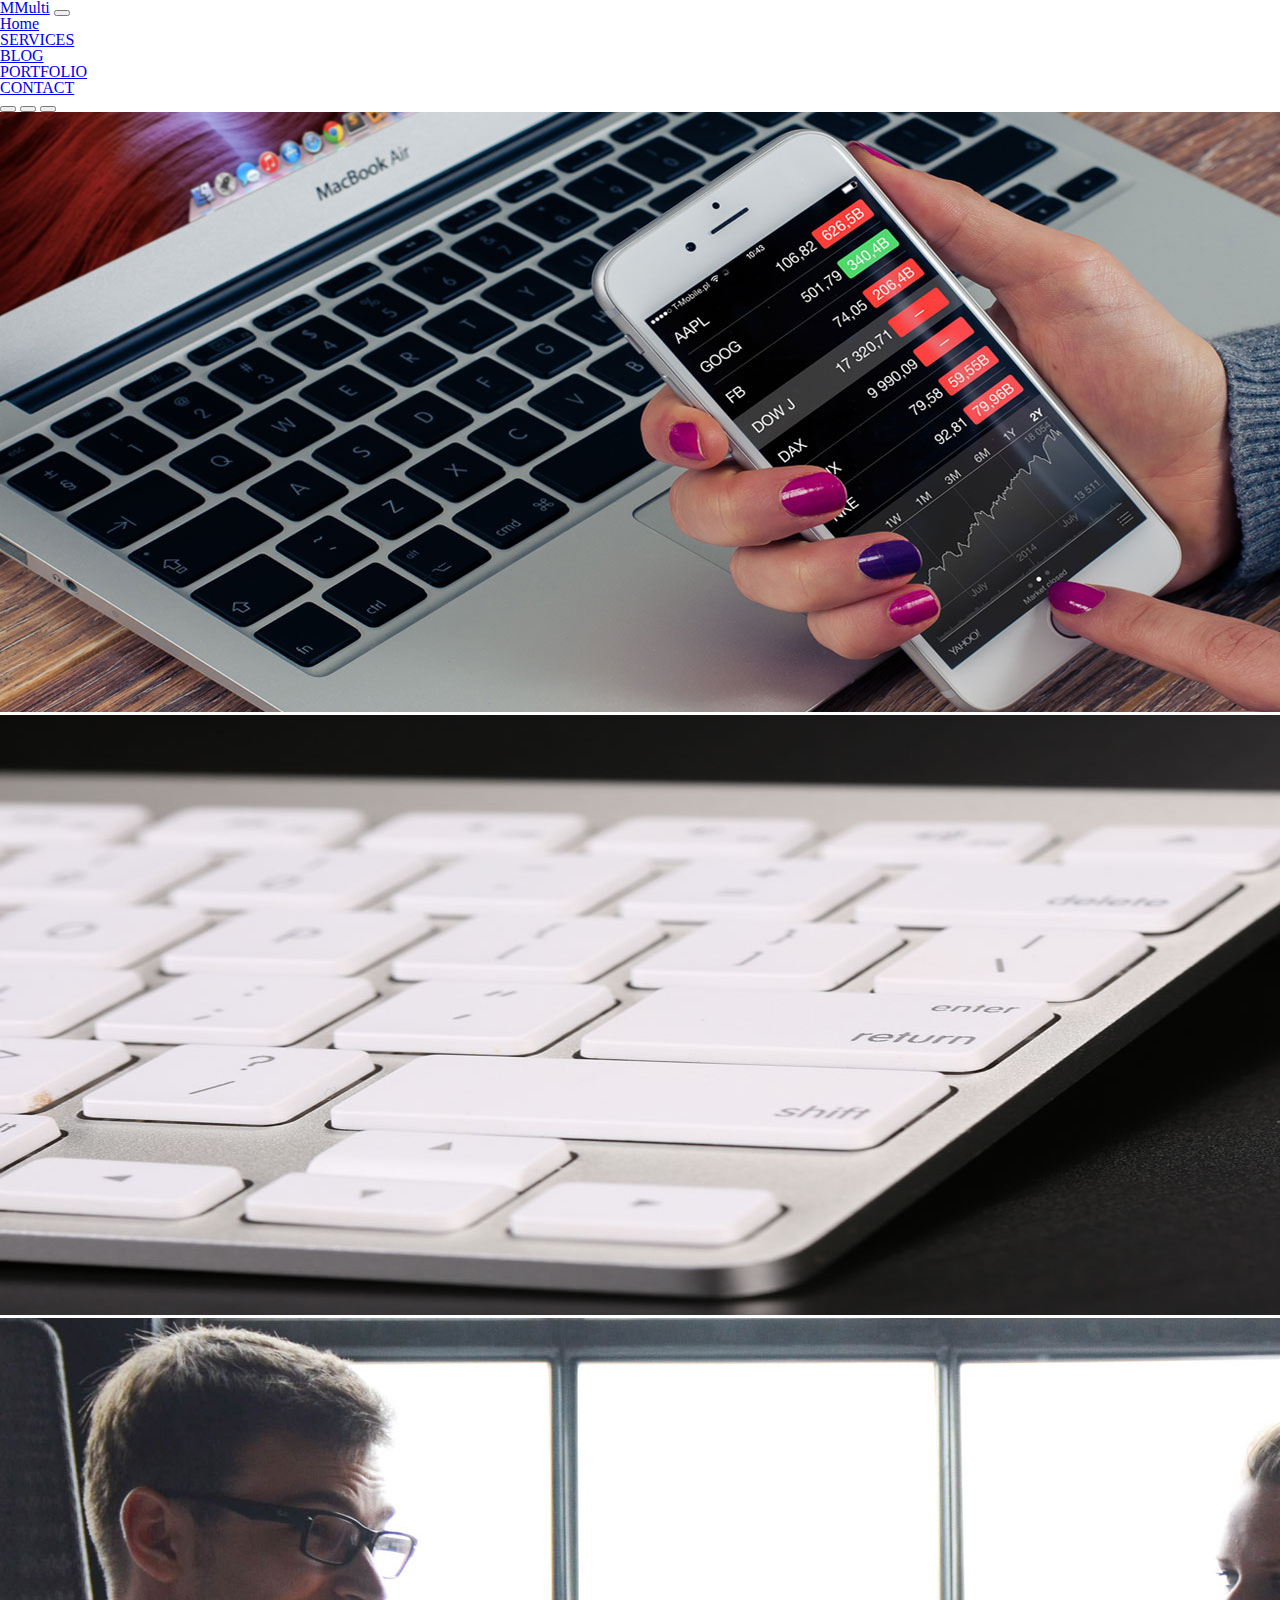
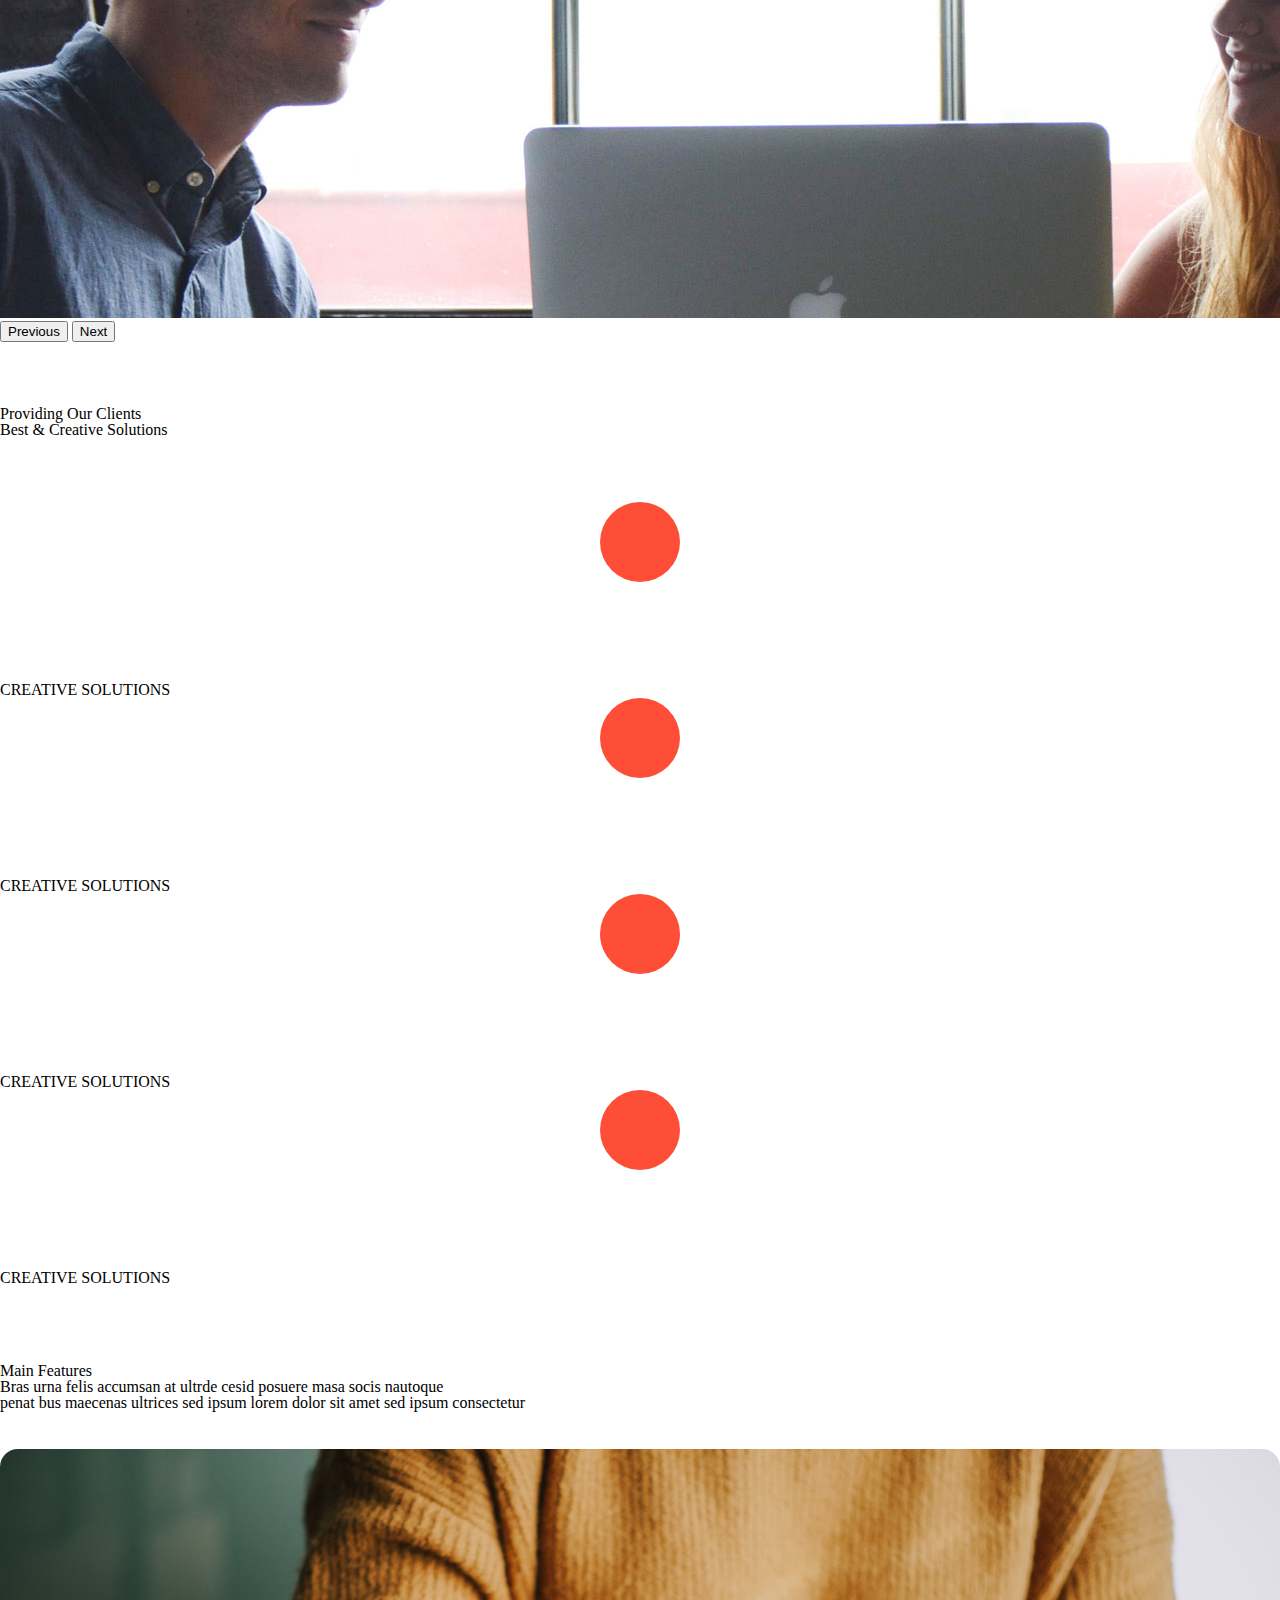
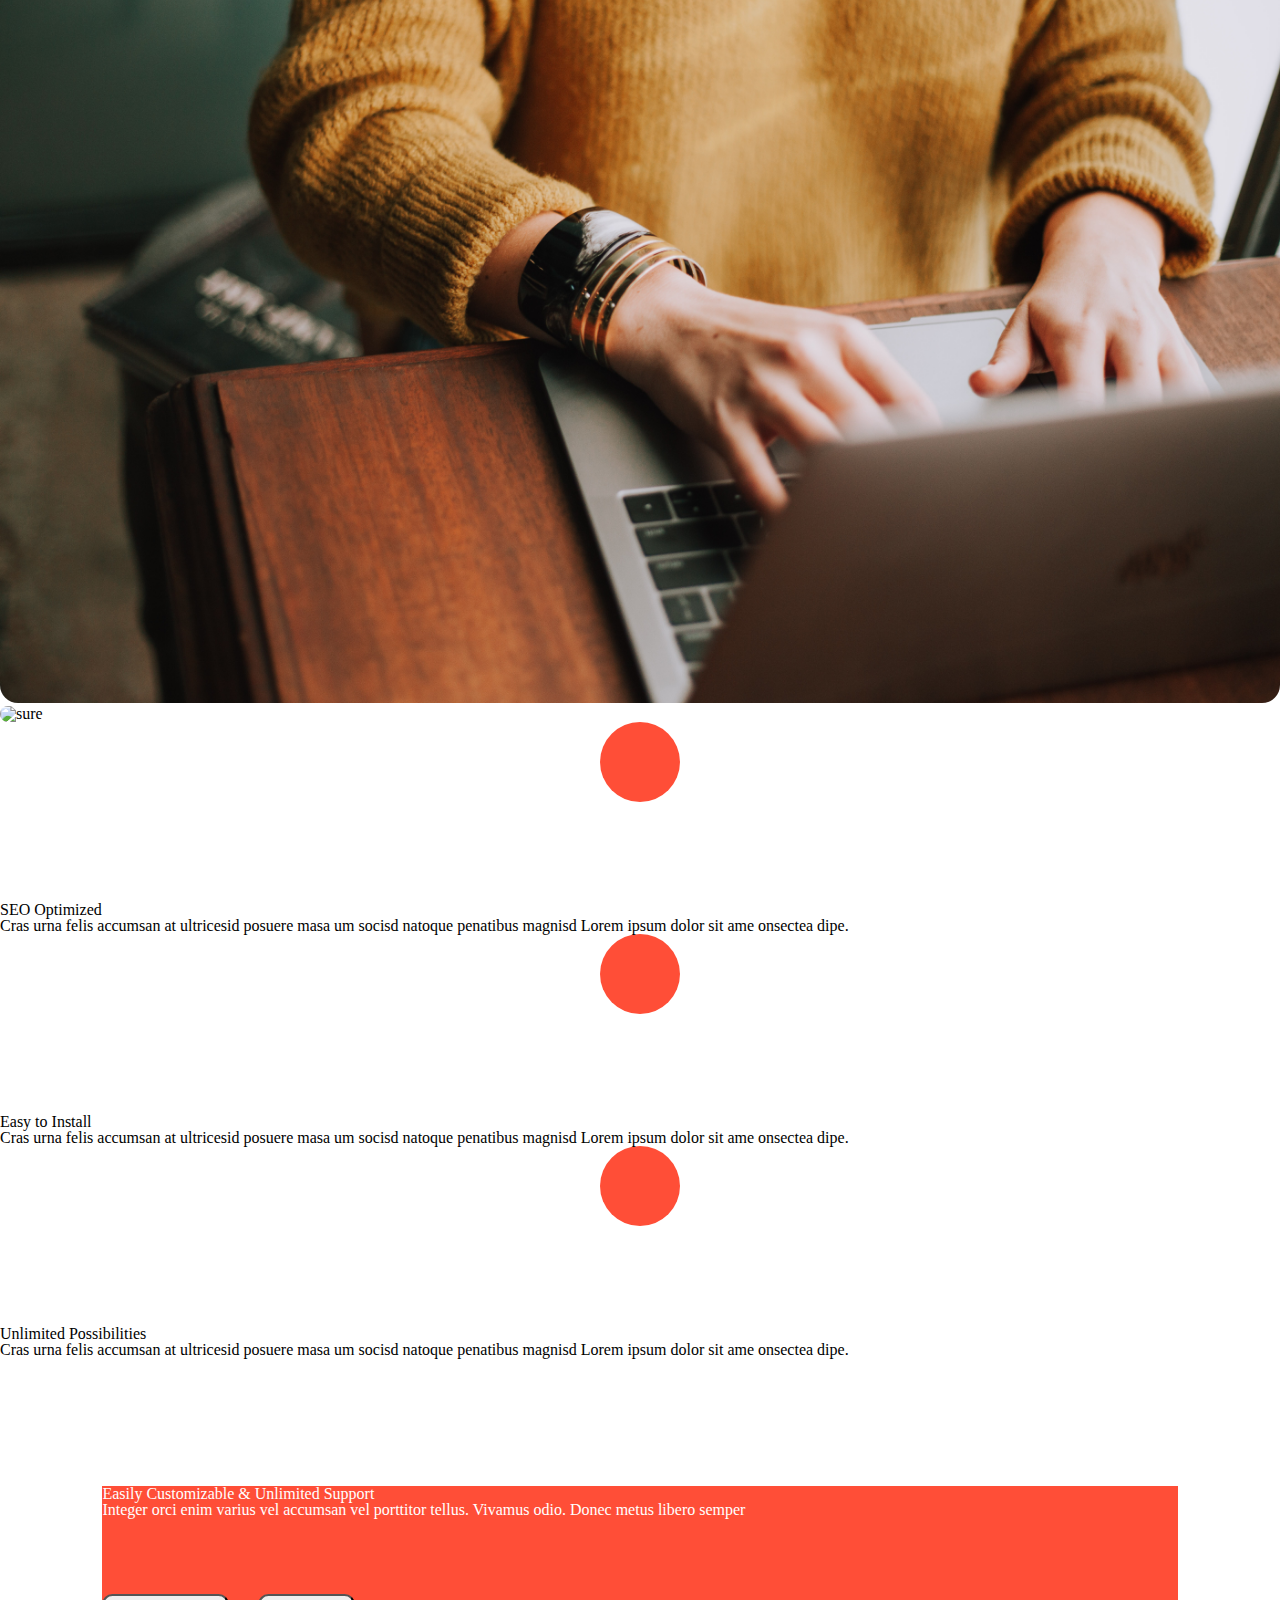
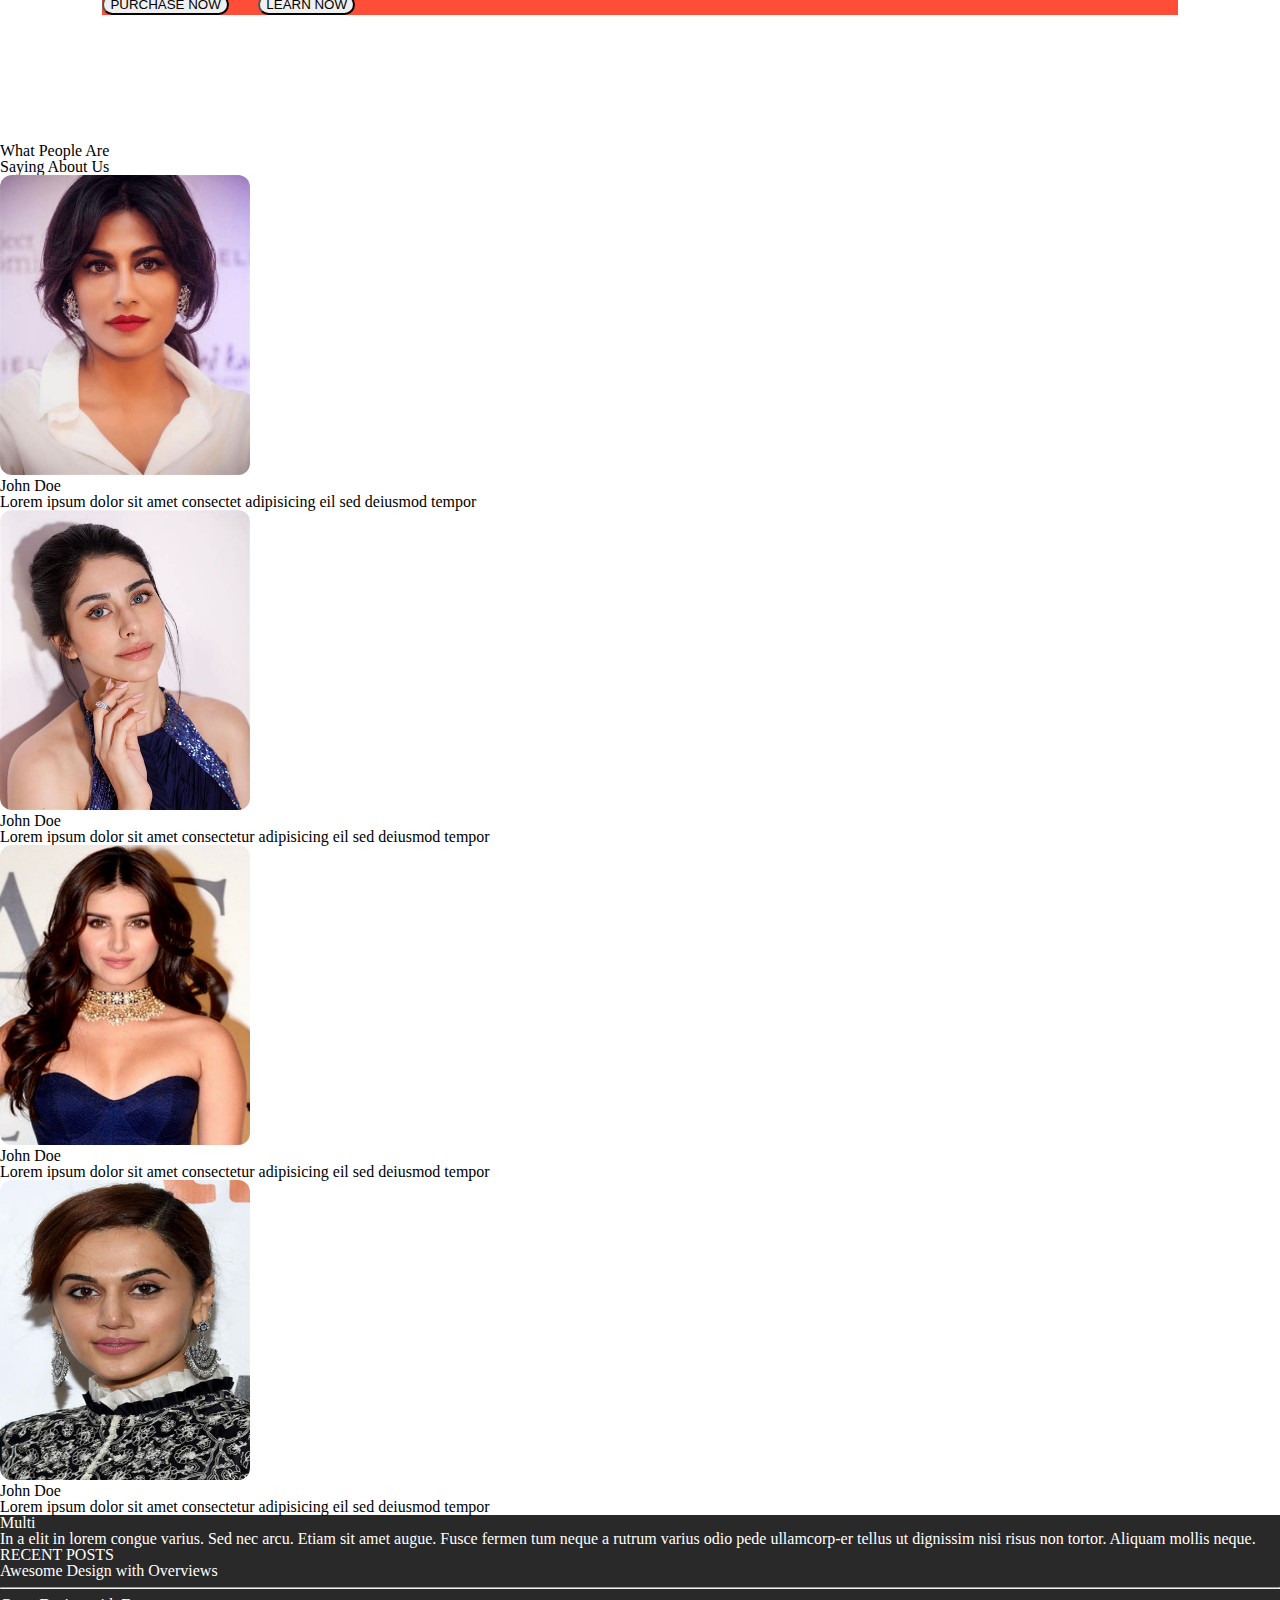
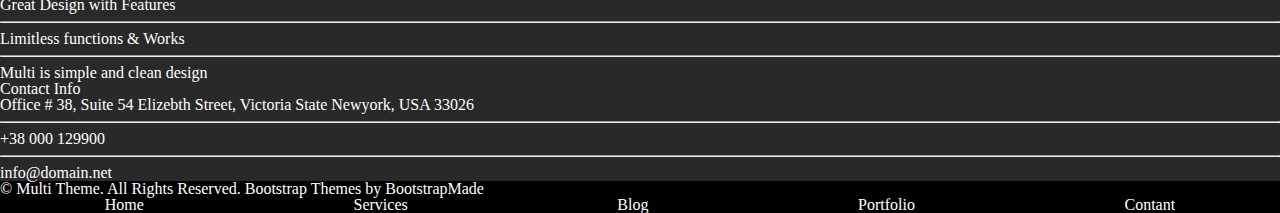
==== commit 2a4839ce: "18TH FEB 07:48 AM COMMIT" ====
--- a/index.html
+++ b/index.html
@@ -212,7 +212,7 @@
 					<div class="col-xxl-4 col-xl-4 col-lg-6 col-md-6 col-sm-12 mt-5 mb-5">
 						<div class="container-fluid">
 							<div class="row">
-								<div class="col-2 me-4">
+								<div class="col-xxl-2 col-xl-2 col-lg-2 col-md-2 col-sm-3 me-4">
 									<div class="circle-green">
 										<i class="fas fa-rocket fa-3x ms-3"></i>
 									</div>
@@ -231,7 +231,7 @@
 					<div class="col-xxl-4 col-xl-4 col-lg-6 col-md-6 col-sm-12 mt-5 mb-5">
 						<div class="container-fluid">
 							<div class="row">
-								<div class="col-2 me-4">
+								<div class="col-xxl-2 col-xl-2 col-lg-2 col-md-2 col-sm-3 me-4">
 									<div class="circle-green">
 										<i class="fas fa-camera fa-3x ms-3"></i>
 									</div>
@@ -250,7 +250,7 @@
 					<div class="col-xxl-4 col-xl-4 col-lg-6 col-md-6 col-sm-12 mt-5 mb-5">
 						<div class="container-fluid">
 							<div class="row">
-								<div class="col-2 me-4">
+								<div class="col-xxl-2 col-xl-2 col-lg-2 col-md-2 col-sm-3 me-4">
 									<div class="circle-green">
 										<i class="fas fa-heart fa-3x ms-3"></i>
 									</div>
@@ -284,16 +284,16 @@
 						</h5>
 						<button
 							type="button"
-							class="btn btn-light mt-5"
-							style="border-radius: 18px"
+							class="btn btn-light"
+							style="border-radius: 18px; margin-top: 6vw"
 						>
 							PURCHASE NOW
 						</button>
 
 						<button
 							type="button"
-							class="btn btn-light mt-5"
-							style="border-radius: 18px"
+							class="btn btn-light"
+							style="border-radius: 18px; margin-top: 6vw; margin-left: 2vw"
 						>
 							LEARN NOW
 						</button>
--- a/SCAP.css
+++ b/SCAP.css
@@ -26,8 +26,16 @@
 	justify-content: space-around;
 	flex-direction: row;
 }
+.addamargin {
+	margin-right: 100px;
+}
 @media only screen and (max-width: 769px) {
 	#givemeflexrow {
 		flex-direction: column;
 	}
 }
+@media only screen and (max-width: 400px) {
+	.addamargin {
+		margin-right: 10px;
+	}
+}
